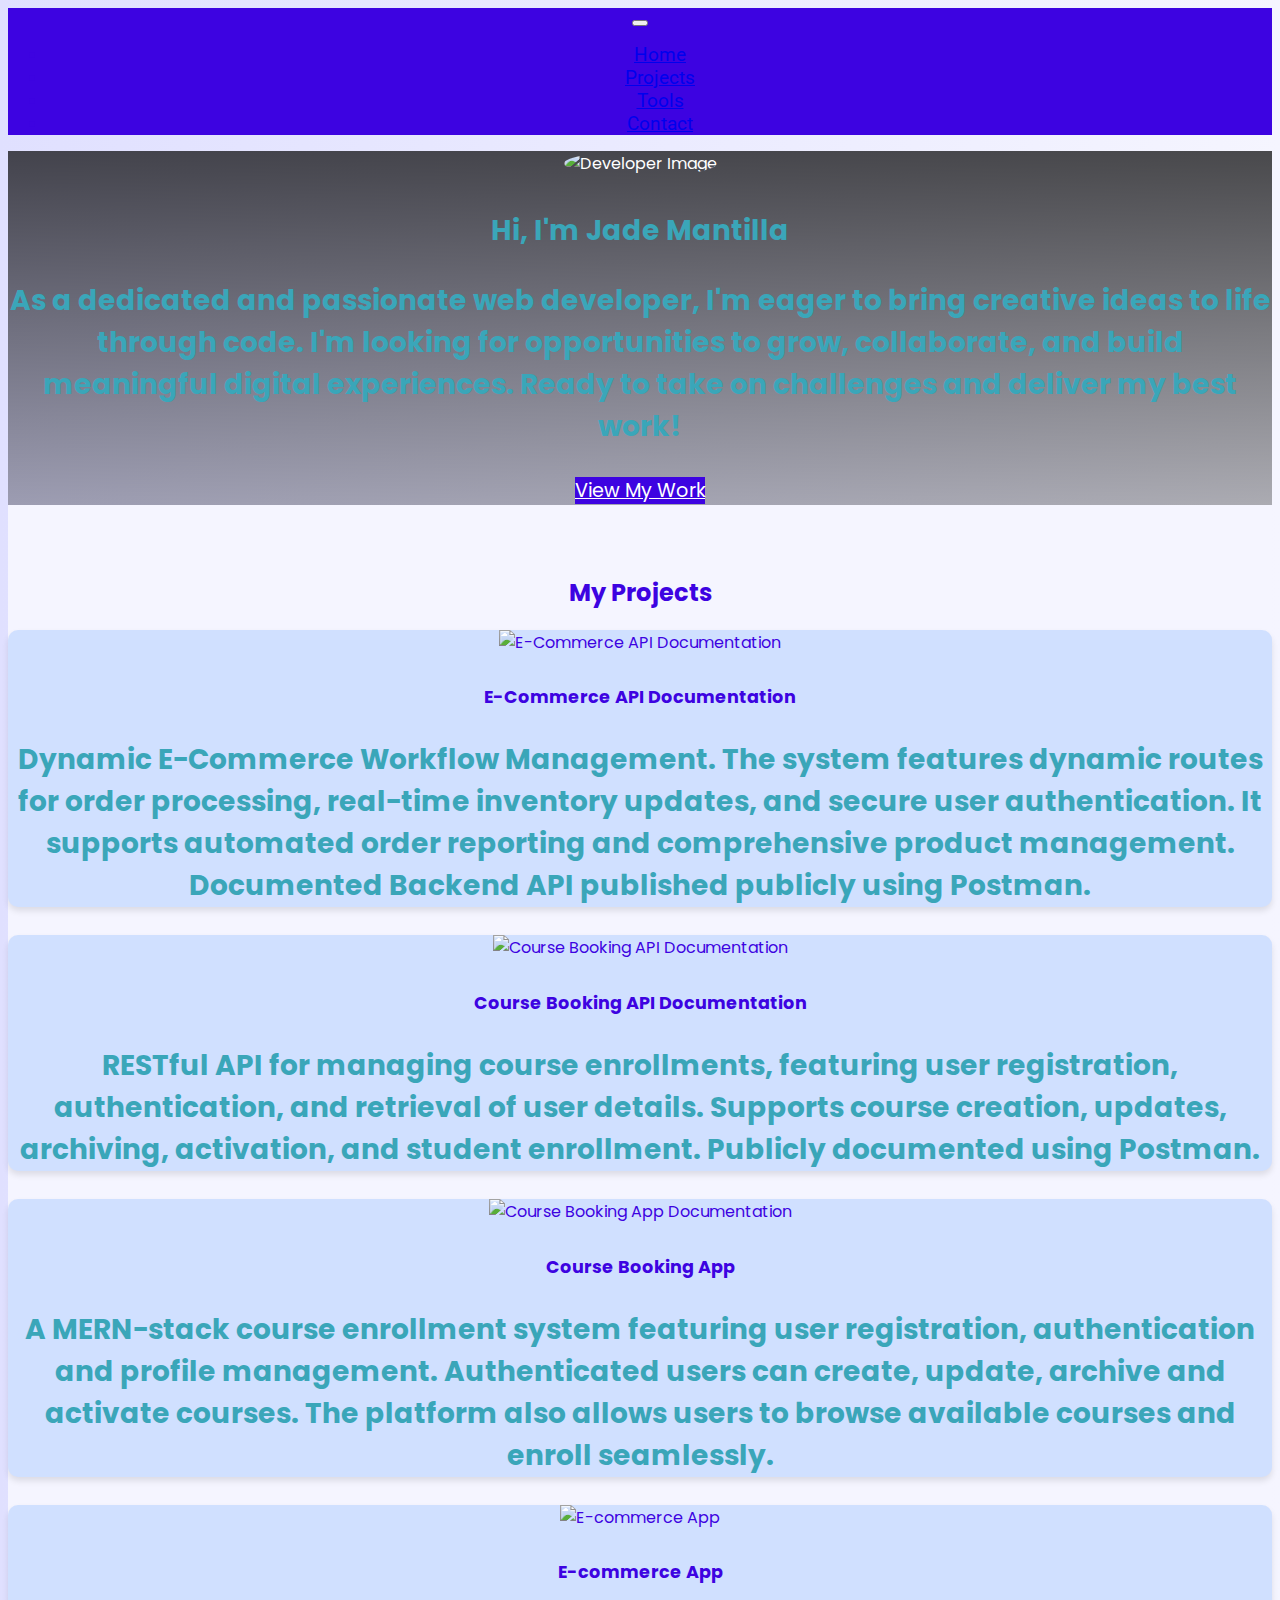
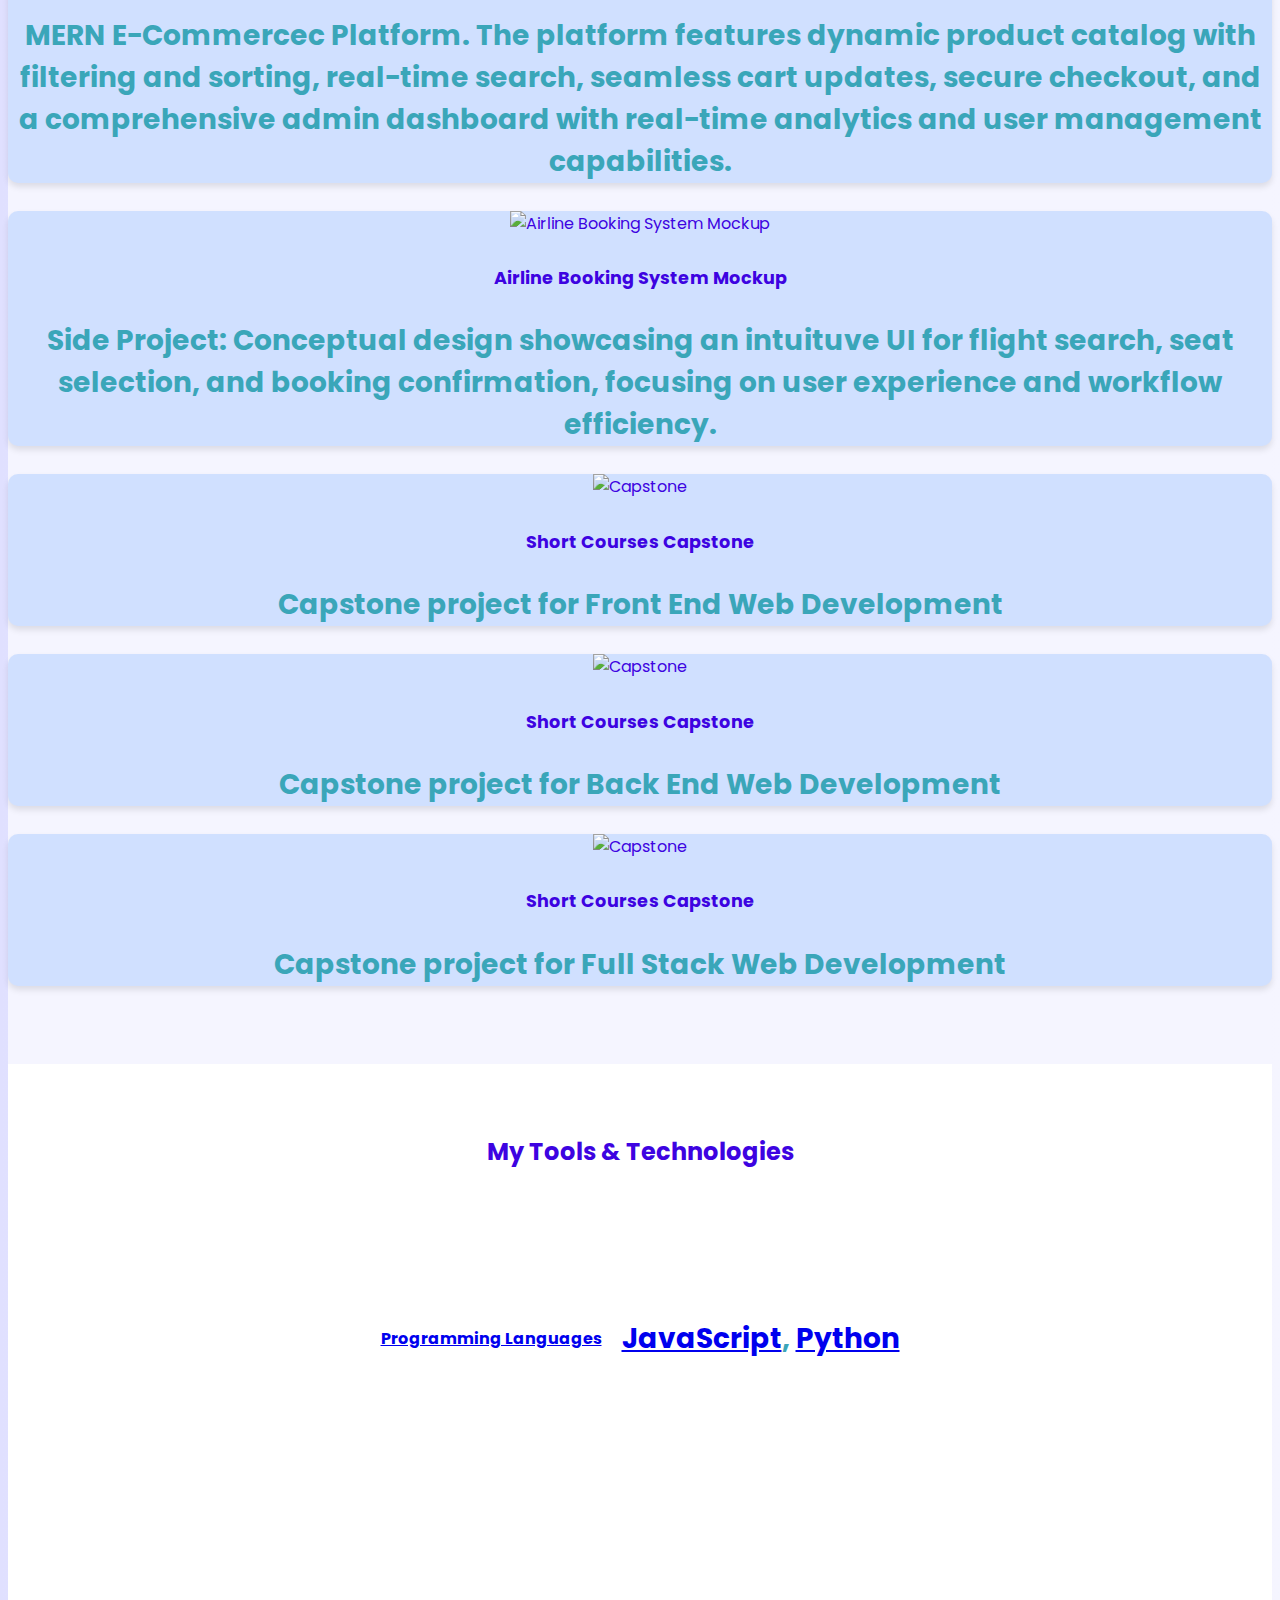
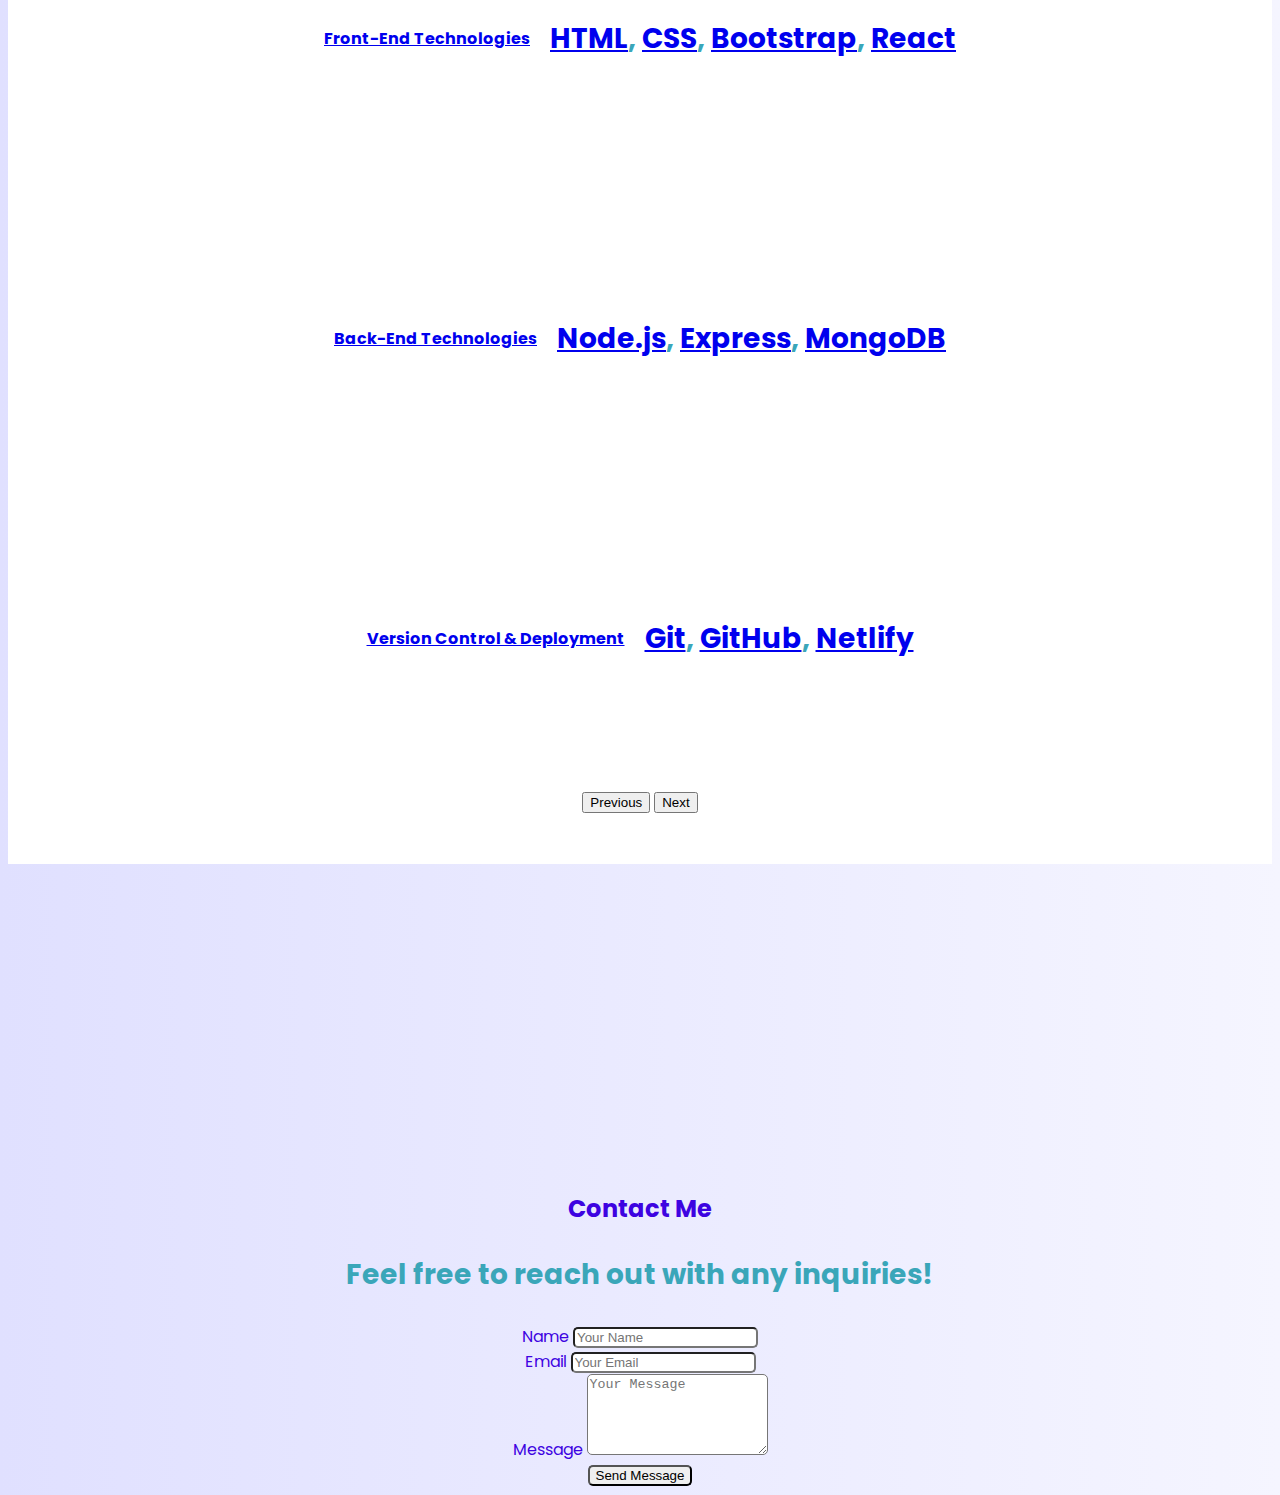
==== index.html @ 3fcea176 "update" ====
<!DOCTYPE html>
<html>
<head>
	<meta charset="utf-8">
	<meta name="viewport" content="width=device-width, initial-scale=1.0">
	<link rel="stylesheet" type="text/css" href="index.css">
	<link href="https://cdn.jsdelivr.net/npm/bootstrap@5.0.2/dist/css/bootstrap.min.css" rel="stylesheet" integrity="sha384-EVSTQN3/azprG1Anm3QDgpJLIm9Nao0Yz1ztcQTwFspd3yD65VohhpuuCOmLASjC" crossorigin="anonymous">
	<link href="https://fonts.googleapis.com/css2?family=Poppins:wght@700&family=Roboto:wght@700&display=swap" rel="stylesheet">

	<title>Full Stack Web Developer</title>
</head>
<body>
	<nav class="navbar navbar-expand-lg navbar-dark fixed-top">
		<div class="container">
			<button class="navbar-toggler" type="button" data-bs-toggle="collapse" data-bs-target="#navbarNav" aria-controls="navbarNav" aria-expanded="false" aria-label="Toggle navigation">
				<span class="navbar-toggler-icon"></span>
			</button>
			<div class="collapse navbar-collapse" id="navbarNav">
				<ul class="navbar-nav mx-auto">
					<li class="nav-item px-3"><a class="nav-link" href="#landing">Home</a></li>
					<li class="nav-item px-3"><a class="nav-link" href="#projects">Projects</a></li>
					<li class="nav-item px-3"><a class="nav-link" href="#tools">Tools</a></li>
					<li class="nav-item px-3"><a class="nav-link" href="#contact">Contact</a></li>
				</ul>
			</div>
		</div>
	</nav>

	<!-- Landing -->
	<section id="landing" class="d-flex vh-100 align-items-center justify-content-center flex-column">
		<img src="pic.jpg" alt="Developer Image" class="profile-img">
		<h1>Hi, I'm Jade Mantilla</h1>
		<p>
			As a dedicated and passionate web developer, I'm eager to bring creative ideas to life through code. I'm looking for opportunities to grow, collaborate, and build meaningful digital experiences. Ready to take on challenges and deliver my best work!
		</p>
		<a href="#projects" class="btn btn-custom">View My Work</a>
	</section>

	<!-- Project -->
	<section id="projects" class="container text-center">
		<h2 class="mb-4">My Projects</h2>
		<div class="row">
			<div class="col-md-4 mb-4">
				<div class="card project-card">
					<img src="project1Image.png" class="card-img-top" alt="E-Commerce API Documentation">
					<div class="card-body">
						<h5 class="card-title">E-Commerce API Documentation</h5>
						<p class="card-text">Dynamic E-Commerce Workflow Management. The system features dynamic routes for order processing, real-time inventory updates, and secure user authentication. It supports automated order reporting and comprehensive product management. Documented Backend API published publicly using Postman.</p>
					</div>
				</div>
			</div>
			<div class="col-md-4 mb-4">
				<div class="card project-card">
					<img src="project2Image.jpg" class="card-img-top" alt="Course Booking API Documentation">
					<div class="card-body">
						<h5 class="card-title">Course Booking API Documentation</h5>
						<p class="card-text">RESTful API for managing course enrollments, featuring user registration, authentication, and retrieval of user details. Supports course creation, updates, archiving, activation, and student enrollment. Publicly documented using Postman.</p>
					</div>
				</div>
			</div>
			<div class="col-md-4 mb-4">
				<div class="card project-card">
					<img src="project3Image.png" class="card-img-top" alt="Course Booking App Documentation">
					<div class="card-body">
						<h5 class="card-title">Course Booking App</h5>
						<p class="card-text">A MERN-stack course enrollment system featuring user registration, authentication and profile management. Authenticated users can create, update, archive and activate courses. The platform also allows users to browse available courses and enroll seamlessly.</p>
					</div>
				</div>
			</div>
			<div class="col-md-4 mb-4">
				<div class="card project-card">
					<img src="project4Image.png" class="card-img-top" alt="E-commerce App">
					<div class="card-body">
						<h5 class="card-title">E-commerce App</h5>
						<p class="card-text">MERN E-Commercec Platform. The platform features dynamic product catalog with filtering and sorting, real-time search, seamless cart updates, secure checkout, and a comprehensive admin dashboard with real-time analytics and user management capabilities.</p>
					</div>
				</div>
			</div>
			<div class="col-md-4 mb-4">
				<div class="card project-card">
					<img src="project5Image.png" class="card-img-top" alt="Airline Booking System Mockup">
					<div class="card-body">
						<h5 class="card-title">Airline Booking System Mockup</h5>
						<p class="card-text">Side Project: Conceptual design showcasing an intuituve UI for flight search, seat selection, and booking confirmation, focusing on user experience and workflow efficiency.</p>
					</div>
				</div>
			</div>
			<div class="col-md-4 mb-4">
				<div class="card project-card">
					<img src="project6Image.png" class="card-img-top" alt="Capstone">
					<div class="card-body">
						<h5 class="card-title">Short Courses Capstone</h5>
						<p class="card-text">Capstone project for Front End Web Development</p>
					</div>
				</div>
			</div>
			<div class="col-md-4 mb-4">
				<div class="card project-card">
					<img src="project7Image.png" class="card-img-top" alt="Capstone">
					<div class="card-body">
						<h5 class="card-title">Short Courses Capstone</h5>
						<p class="card-text">Capstone project for Back End Web Development</p>
					</div>
				</div>
			</div>
			<div class="col-md-4 mb-4">
				<div class="card project-card">
					<img src="project8Image.png" class="card-img-top" alt="Capstone">
					<div class="card-body">
						<h5 class="card-title">Short Courses Capstone</h5>
						<p class="card-text">Capstone project for Full Stack Web Development</p>
					</div>
				</div>
			</div>
		</div>
	</section>

	<!-- Tools -->
	<section id="tools" class="container text-center">
	        <h2 class="mb-4">My Tools & Technologies</h2>
	        <div id="toolsCarousel" class="carousel slide" data-bs-ride="carousel">
	            <div class="carousel-inner">
	                <div class="carousel-item active" style="background-image: url('bgfrontend.png');">
	                    <h4><a href="https://developer.mozilla.org/en-US/docs/Web/JavaScript" target="_blank">Programming Languages</a></h4>
	                    <p><a href="https://developer.mozilla.org/en-US/docs/Web/JavaScript" target="_blank">JavaScript</a>, <a href="https://www.python.org/" target="_blank">Python</a></p>
	                </div>
	                <div class="carousel-item" style="background-image: url('bgprog.png');">
	                    <h4><a href="https://developer.mozilla.org/en-US/docs/Web/HTML" target="_blank">Front-End Technologies</a></h4>
	                    <p><a href="https://developer.mozilla.org/en-US/docs/Web/HTML" target="_blank">HTML</a>, <a href="https://developer.mozilla.org/en-US/docs/Web/CSS" target="_blank">CSS</a>, <a href="https://getbootstrap.com/" target="_blank">Bootstrap</a>, <a href="https://react.dev/" target="_blank">React</a></p>
	                </div>
	                <div class="carousel-item" style="background-image: url('bgbackend.png');">
	                    <h4><a href="https://nodejs.org/" target="_blank">Back-End Technologies</a></h4>
	                    <p><a href="https://nodejs.org/" target="_blank">Node.js</a>, <a href="https://expressjs.com/" target="_blank">Express</a>, <a href="https://www.mongodb.com/" target="_blank">MongoDB</a></p>
	                </div>
	                <div class="carousel-item" style="background-image: url('bggit.png');">
	                    <h4><a href="https://git-scm.com/" target="_blank">Version Control & Deployment</a></h4>
	                    <p><a href="https://git-scm.com/" target="_blank">Git</a>, <a href="https://github.com/" target="_blank">GitHub</a>, <a href="https://www.netlify.com/" target="_blank">Netlify</a></p>
	                </div>
	            </div>
	            <button class="carousel-control-prev" type="button" data-bs-target="#toolsCarousel" data-bs-slide="prev">
	                <span class="carousel-control-prev-icon" aria-hidden="true"></span>
	                <span class="visually-hidden">Previous</span>
	            </button>
	            <button class="carousel-control-next" type="button" data-bs-target="#toolsCarousel" data-bs-slide="next">
	                <span class="carousel-control-next-icon" aria-hidden="true"></span>
	                <span class="visually-hidden">Next</span>
	            </button>
	        </div>
	    </section>
	<section id="contact" class="contact-section py-5">
	    <div class="container">
	    	<div id="map" class="row my-3">
	    		<div class="col">
	    			<iframe 
	    			width="100%" 
	    			height="300" 
	    			style="border:0;" 
	    			loading="lazy" 
	    			allowfullscreen 
	    			referrerpolicy="no-referrer-when-downgrade" 
	    			src="https://www.google.com/maps/embed?pb=!1m18!1m12!1m3!1d3866.181806031216!2d120.95472947775336!3d14.300866946986991!2m3!1f0!2f0!3f0!3m2!1i1024!2i768!4f13.1!3m3!1m2!1s0x3397d591336c92cd%3A0xd376a897c7463eee!2sPala-pala%20Rd%2C%20Dasmari%C3%B1as%2C%20Cavite!5e0!3m2!1sen!2sph!4v1741942132433!5m2!1sen!2sph">
	    			</iframe>
	    	</div>	    	
	        <h2 class="text-center mb-4">Contact Me</h2>
	        <p class="text-center mb-5">Feel free to reach out with any inquiries!</p>
	        <div class="row justify-content-center">
	            <div class="col-md-8">
	                <form>
	                    <div class="form-row justify-content-center">
	                        <div class="form-group col-md-6">
	                            <label for="name">Name</label>
	                            <input type="text" class="form-control" id="name" placeholder="Your Name" required>
	                        </div>
	                        <div class="form-group col-md-6">
	                            <label for="email">Email</label>
	                            <input type="email" class="form-control" id="email" placeholder="Your Email" required>
	                        </div>
	                    </div>
	                    <div class="form-group">
	                        <label for="message">Message</label>
	                        <textarea class="form-control" id="message" rows="5" placeholder="Your Message" required></textarea>
	                    </div>
	                    <div class="text-center mt-3">
	                        <button type="submit" class="btn btn-primary">Send Message</button>
	                    </div>
	                </form>
	            </div>
	        </div>
	    </div>
	</section>
	<script src="https://cdn.jsdelivr.net/npm/bootstrap@5.0.2/dist/js/bootstrap.bundle.min.js" integrity="sha384-MrcW6ZMFYlzcLA8Nl+NtUVF0sA7MsXsP1UyJoMp4YLEuNSfAP+JcXn/tWtIaxVXM" crossorigin="anonymous"></script>
</body>
</html>
---- index.css ----
body {
    background: linear-gradient(to right, #e0e0ff, #f5f5ff);
    color: #3d03e1;
    text-align: center;
    font-family: 'Poppins', sans-serif;
}
.navbar {
    background-color: #3d03e1;
    font-family: 'Roboto', sans-serif;
}
.navbar-nav {
    flex-direction: row;
}
.navbar-nav .nav-item {
    font-size: 1.2em;
    padding: 0 10px;
}
.btn-custom {
    font-size: 1.2em;
    background-color: #3d03e1;
    color: white;
}
.profile-img {
    width: 300px;
    height: 300px;
    border-radius: 50%;
    object-fit: cover;
    margin-bottom: 15px;
}
h1, p {
    color: #3aa6b9; /* Blue-green shade for better contrast */
    font-size: 1.75em;
    font-weight: 700;
}
#landing {
    background: linear-gradient(to bottom, rgba(0, 0, 0, 0.7), rgba(0, 0, 0, 0.3)), 
    url('https://source.unsplash.com/1600x900/?technology,computer') no-repeat center center/cover;
    color: white;
}
#projects {
    padding: 50px 0;
    background-color: #f5f5ff;
}
.project-card {
    border: none;
    border-radius: 10px;
    box-shadow: 0px 4px 6px rgba(0, 0, 0, 0.1);
    background-color: #d0e0ff; /* Closer to blue */
}
.project-card .card-title {
    font-size: 1.1em; /* Smaller font size */
}
@media (max-width: 991px) {
    .navbar-nav {
        flex-direction: column;
        text-align: center;
    }
    .navbar-nav .nav-item {
        padding: 10px 0;
    }
} 
#tools {
    padding: 50px 0;
    background-color: #fff;
}
.carousel-item {
    height: 300px;
    display: flex;
    align-items: center;
    justify-content: center;
    background-size: contain;
    background-position: center;
    background-repeat: no-repeat;
}
.carousel-item h4, .carousel-item p {
    background: rgba(255, 255, 255, 0.8);
    padding: 10px;
    border-radius: 10px;
}
.contact-section .form-control {
    border-radius: 5px;
}

.contact-section .btn {
    border-radius: 5px;
}
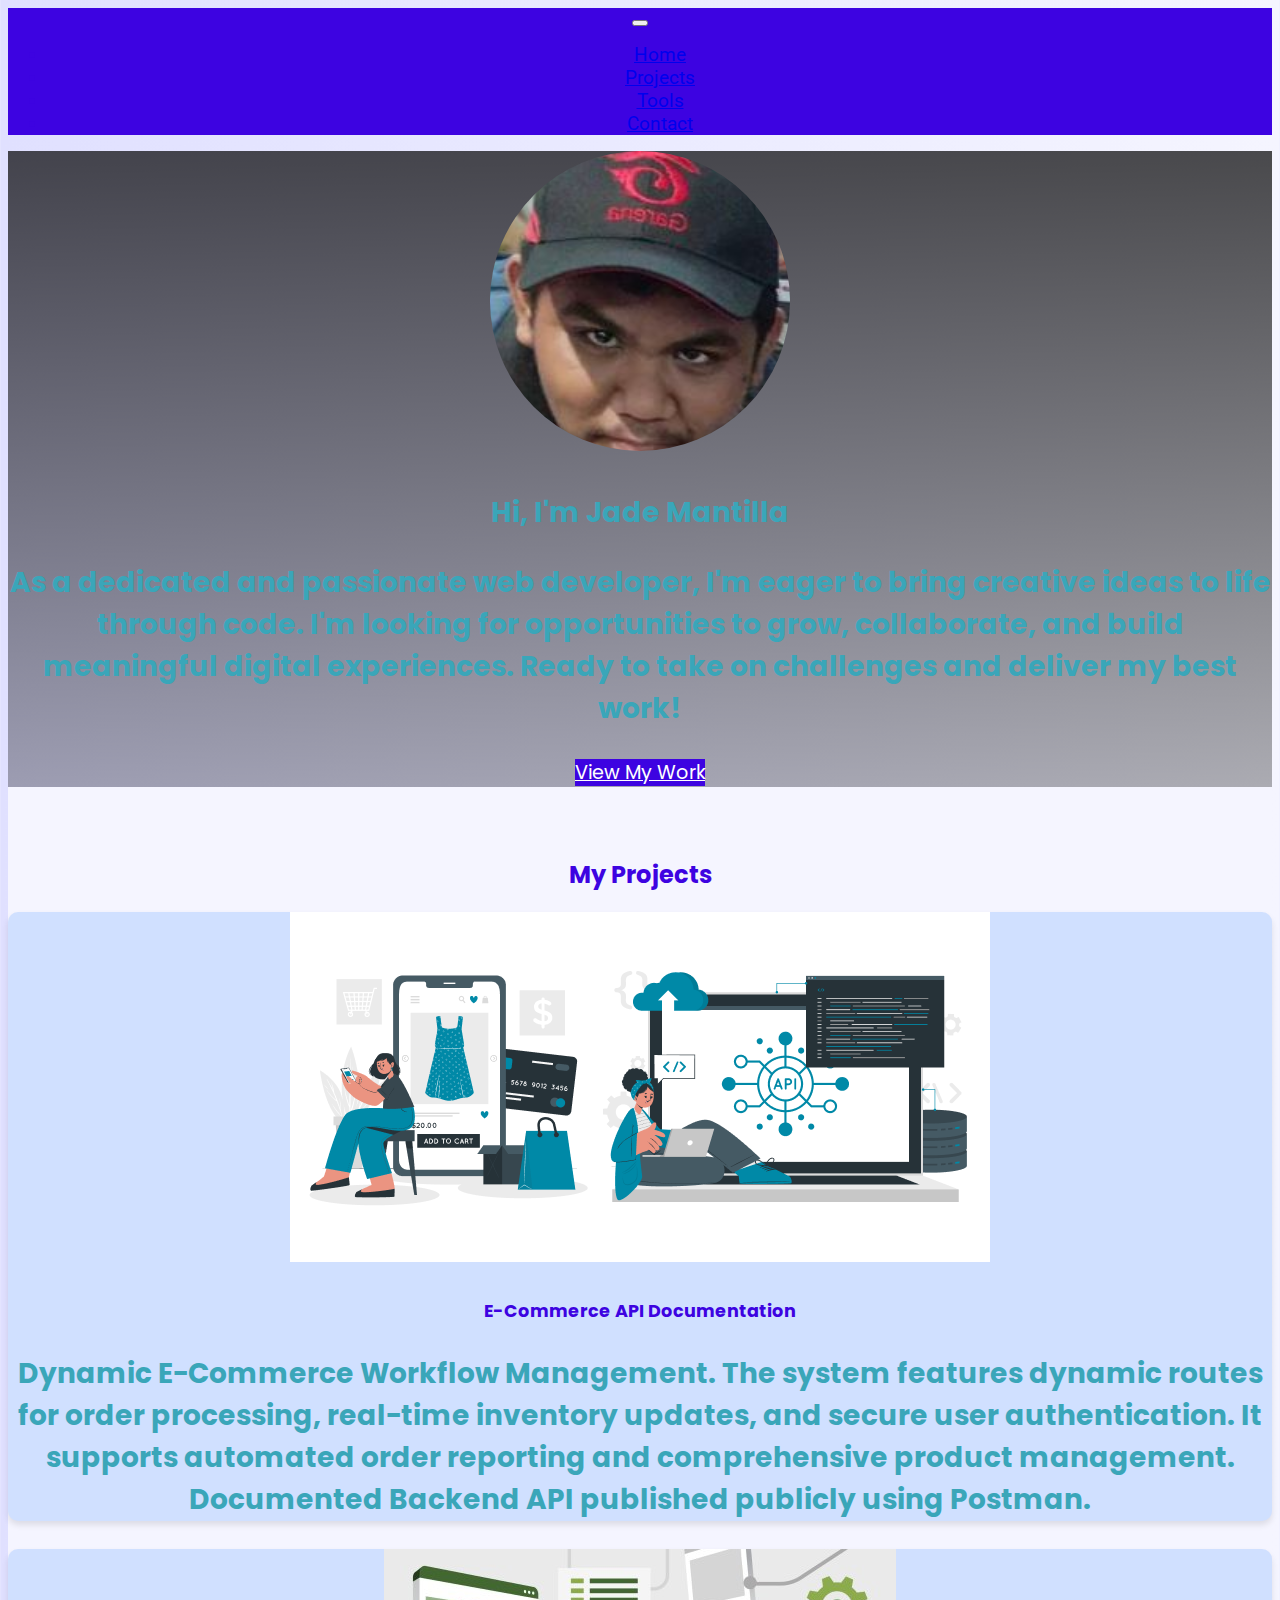
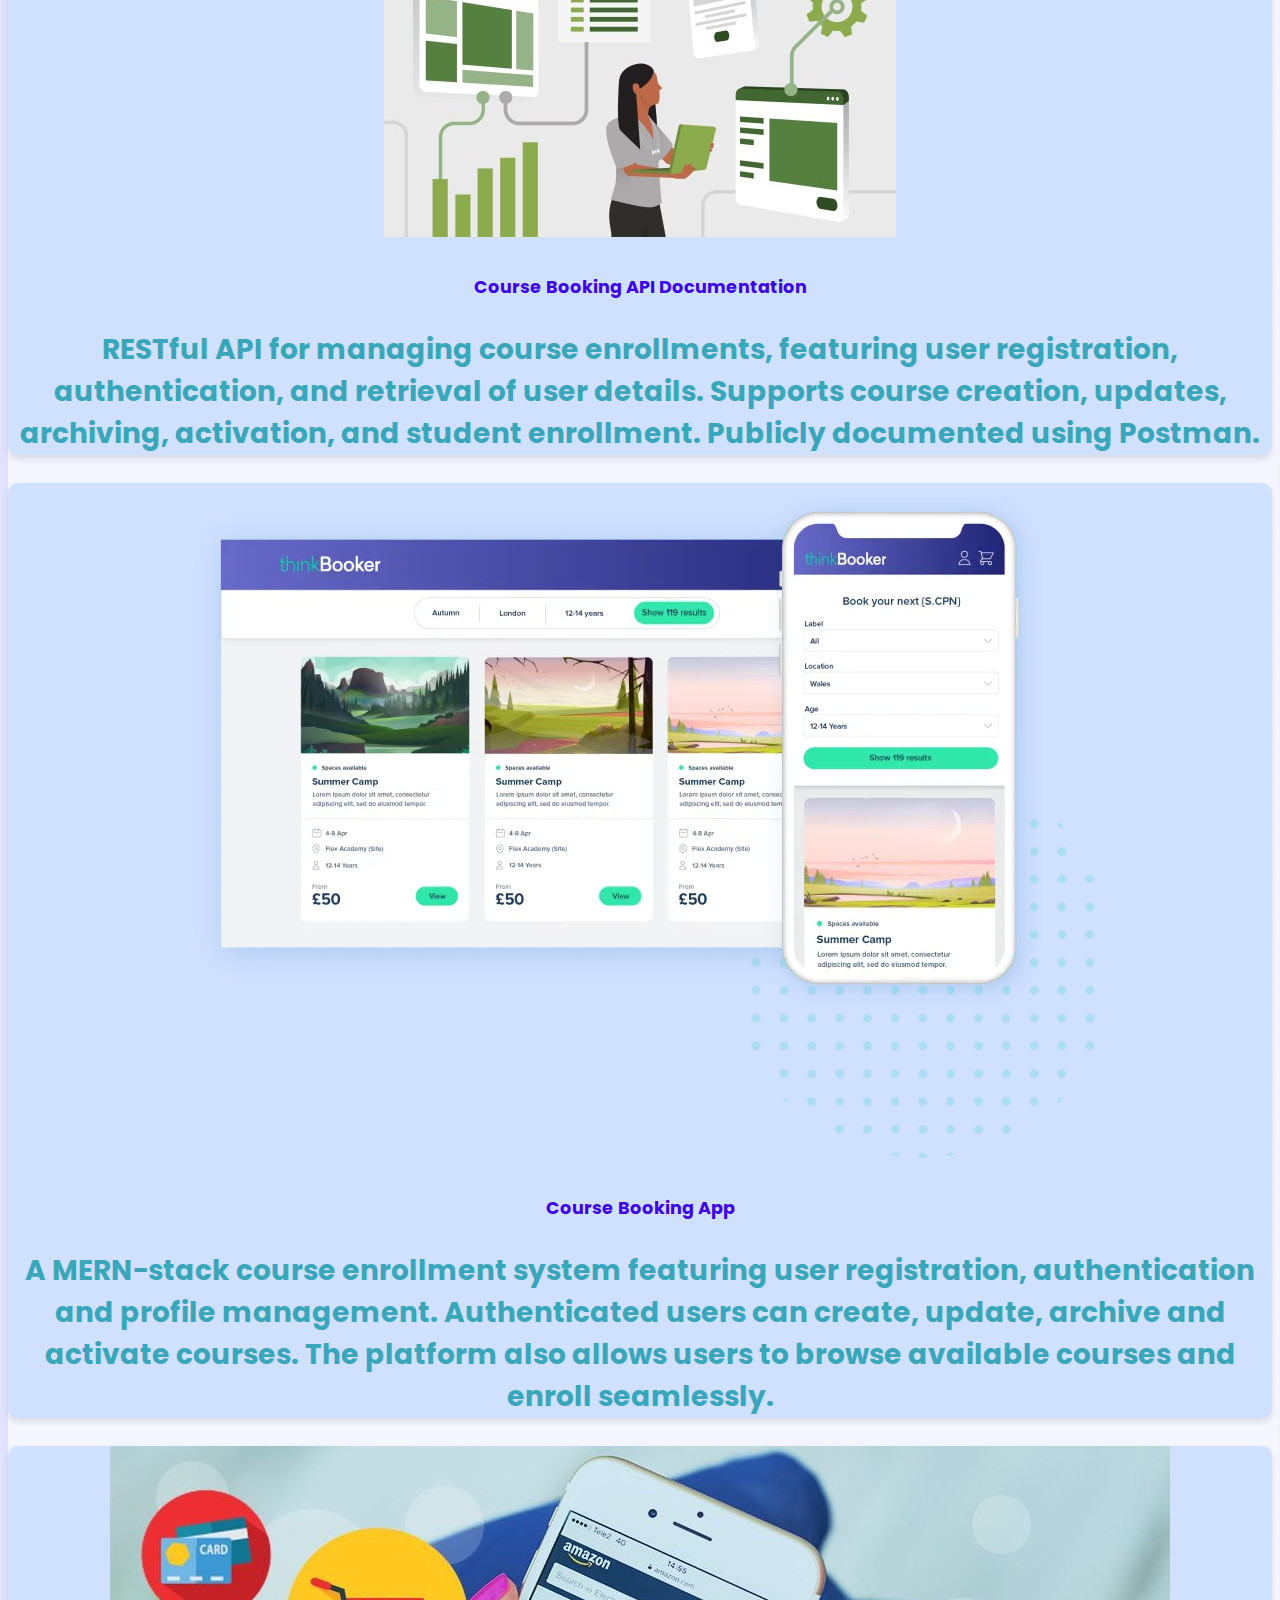
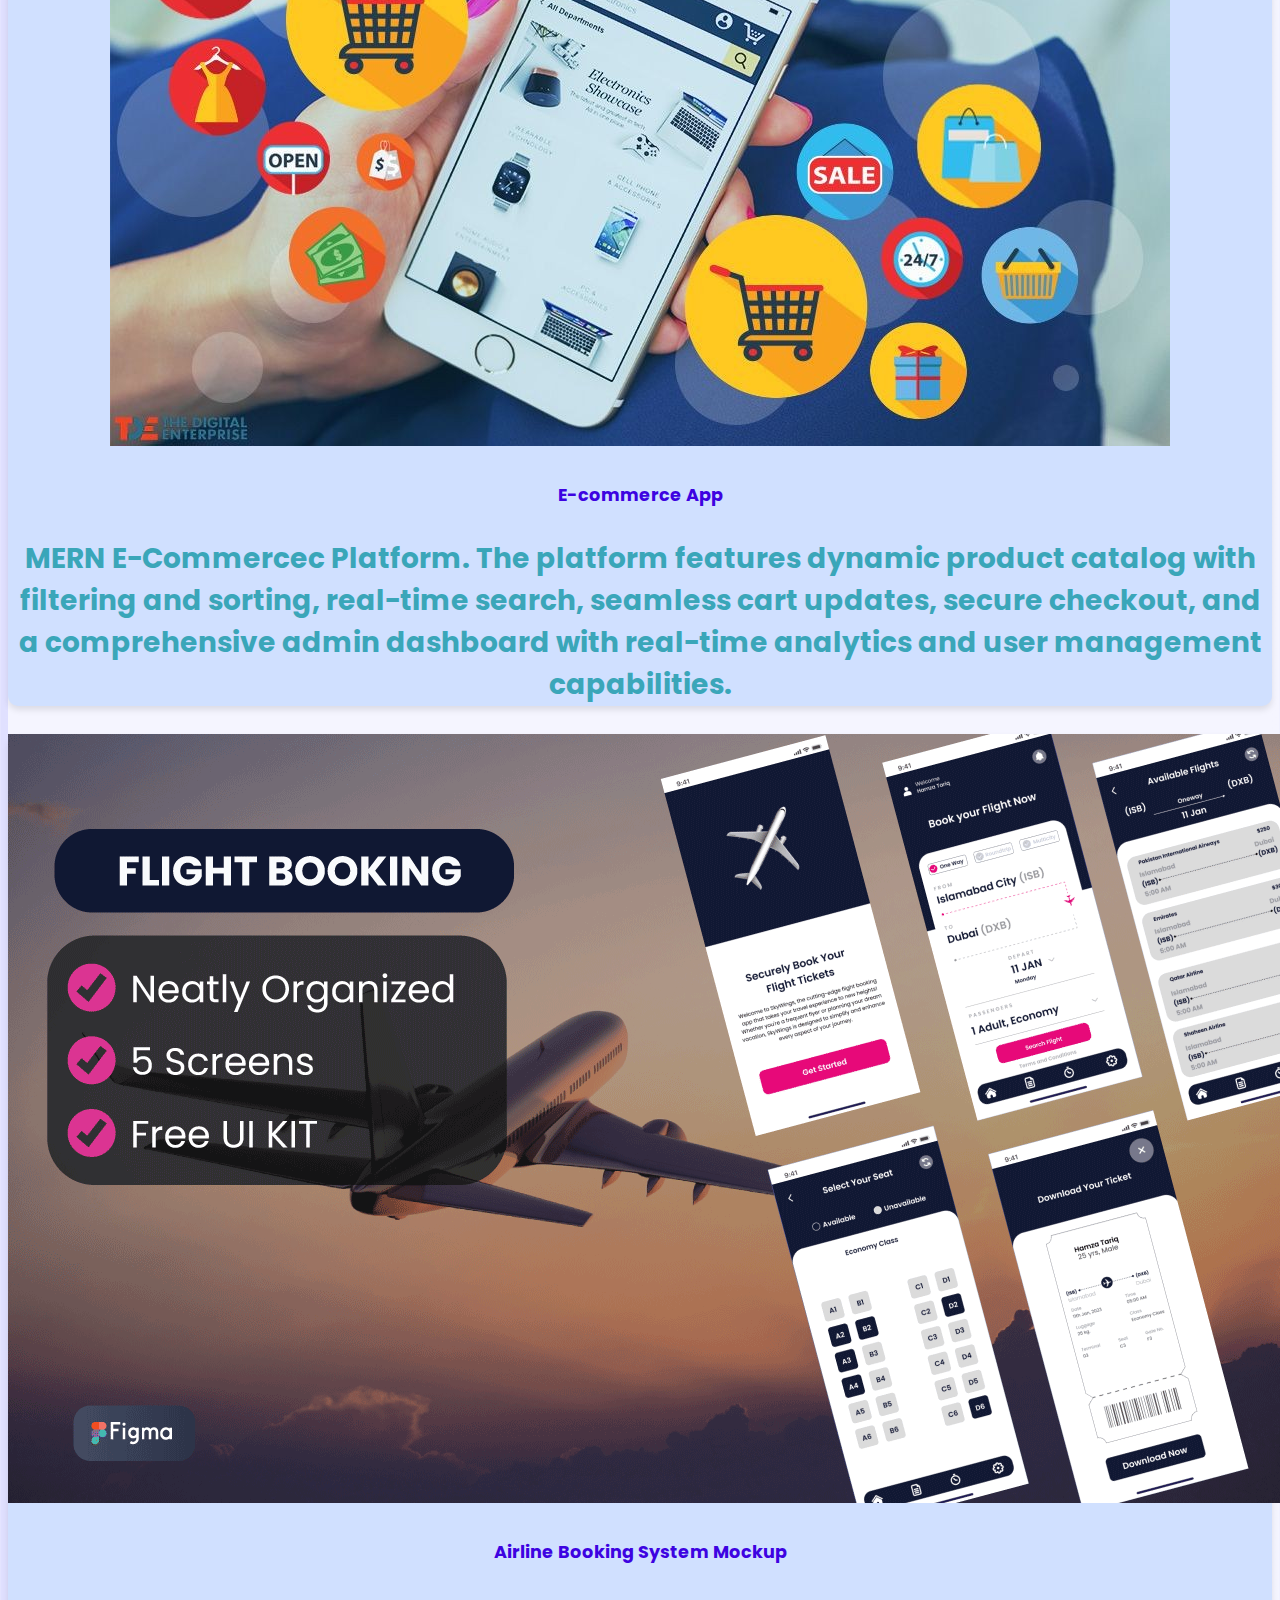
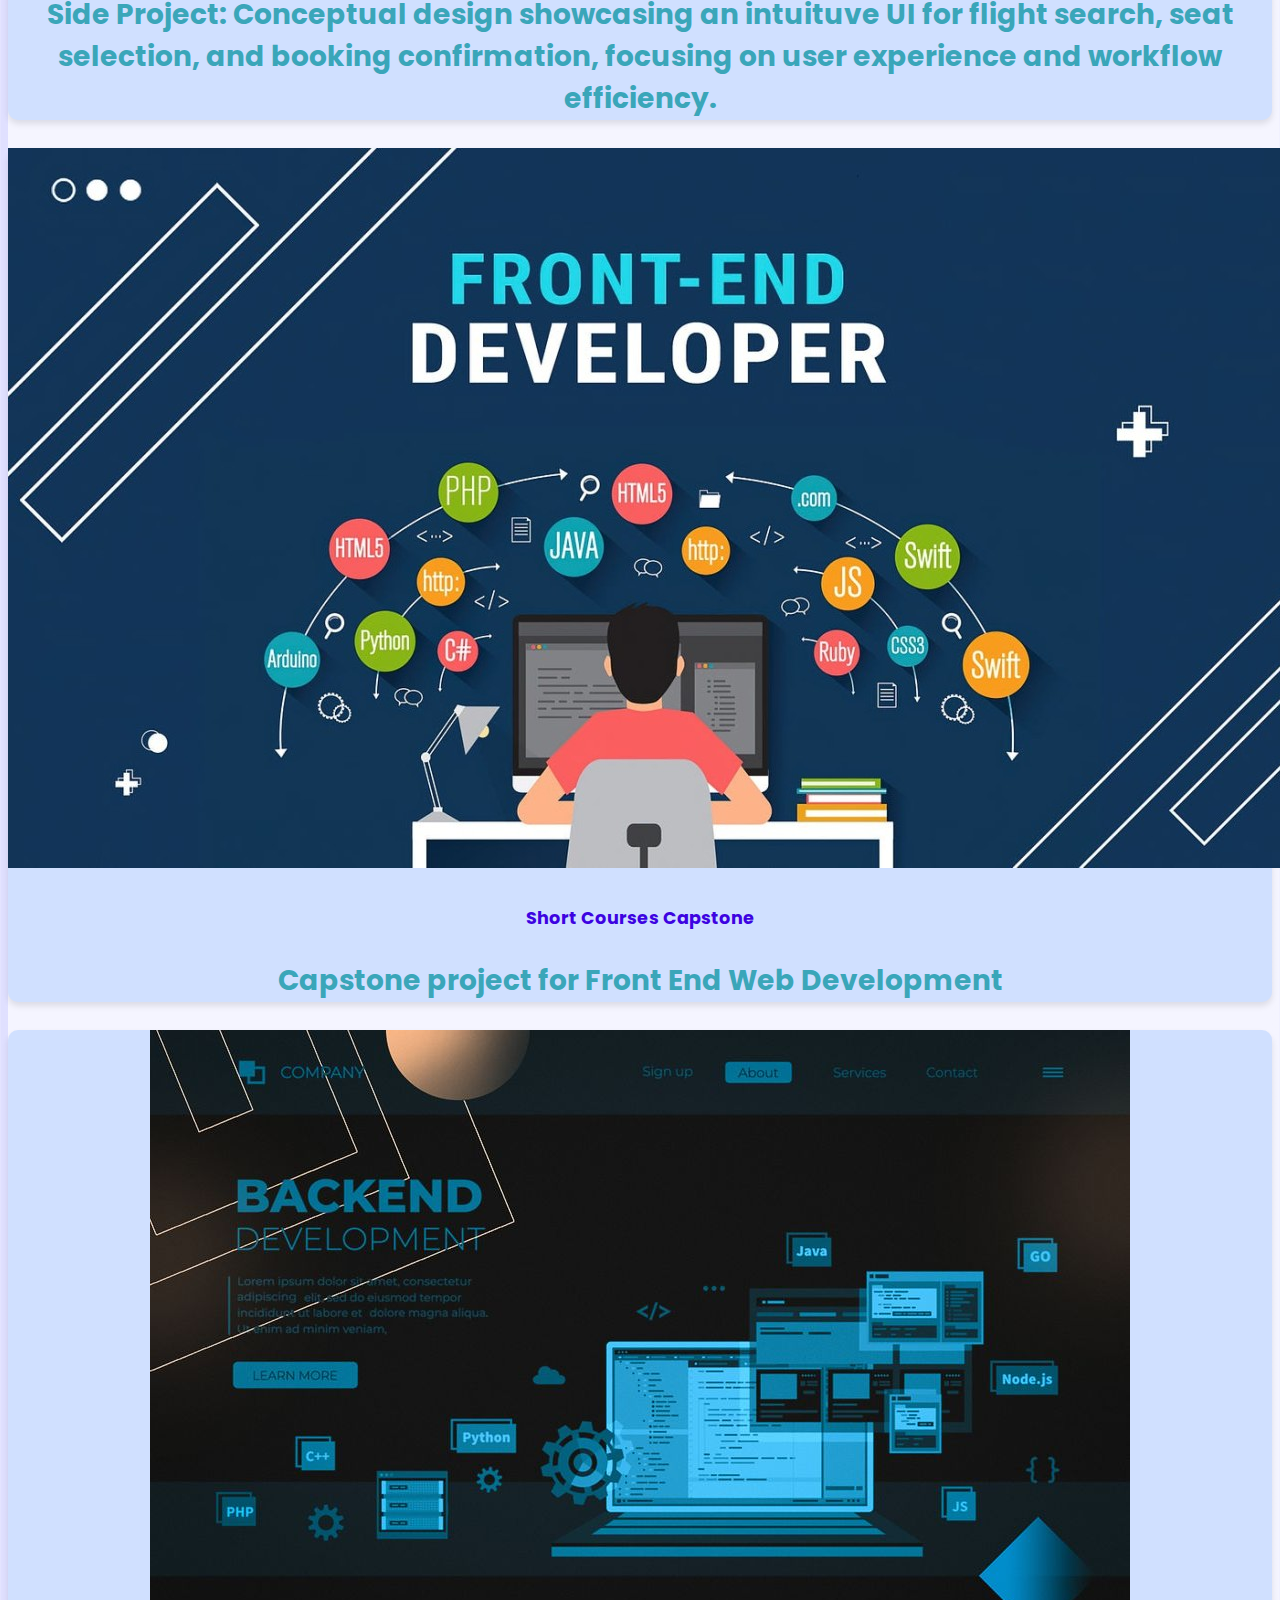
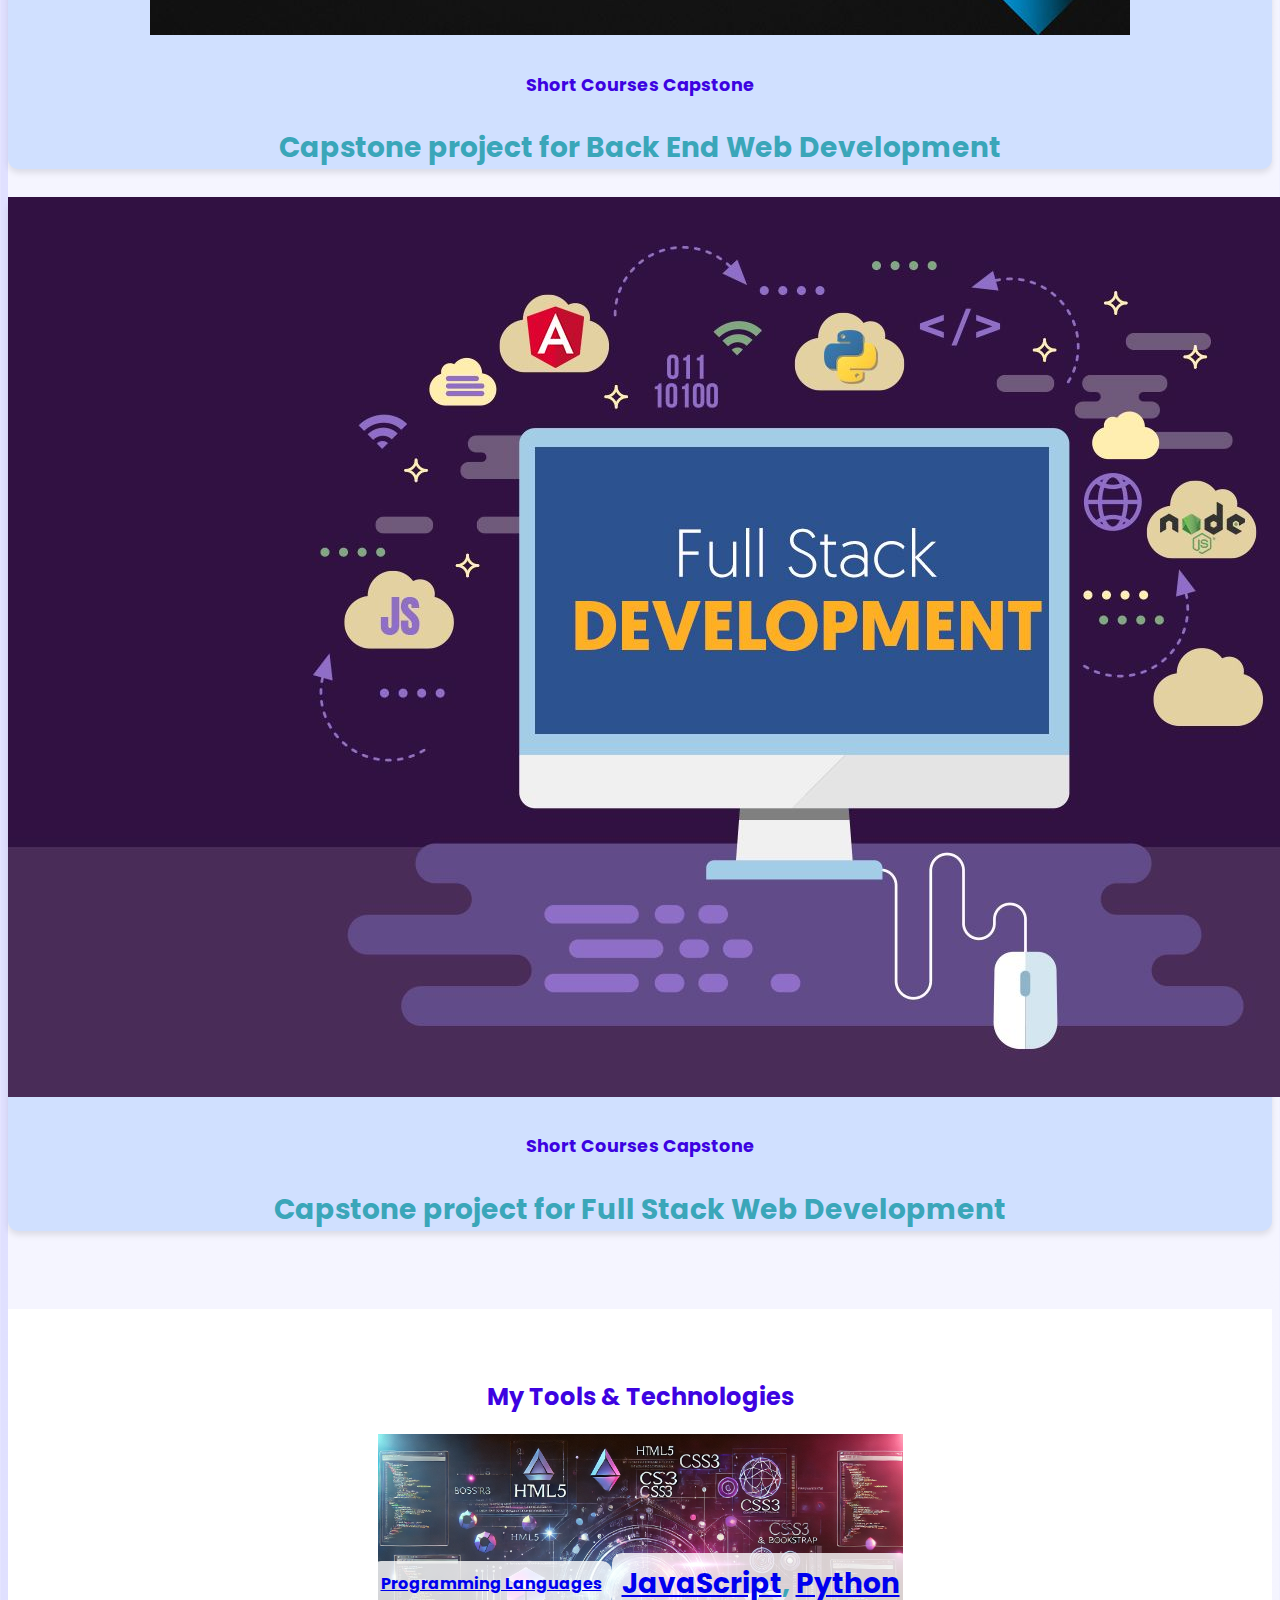
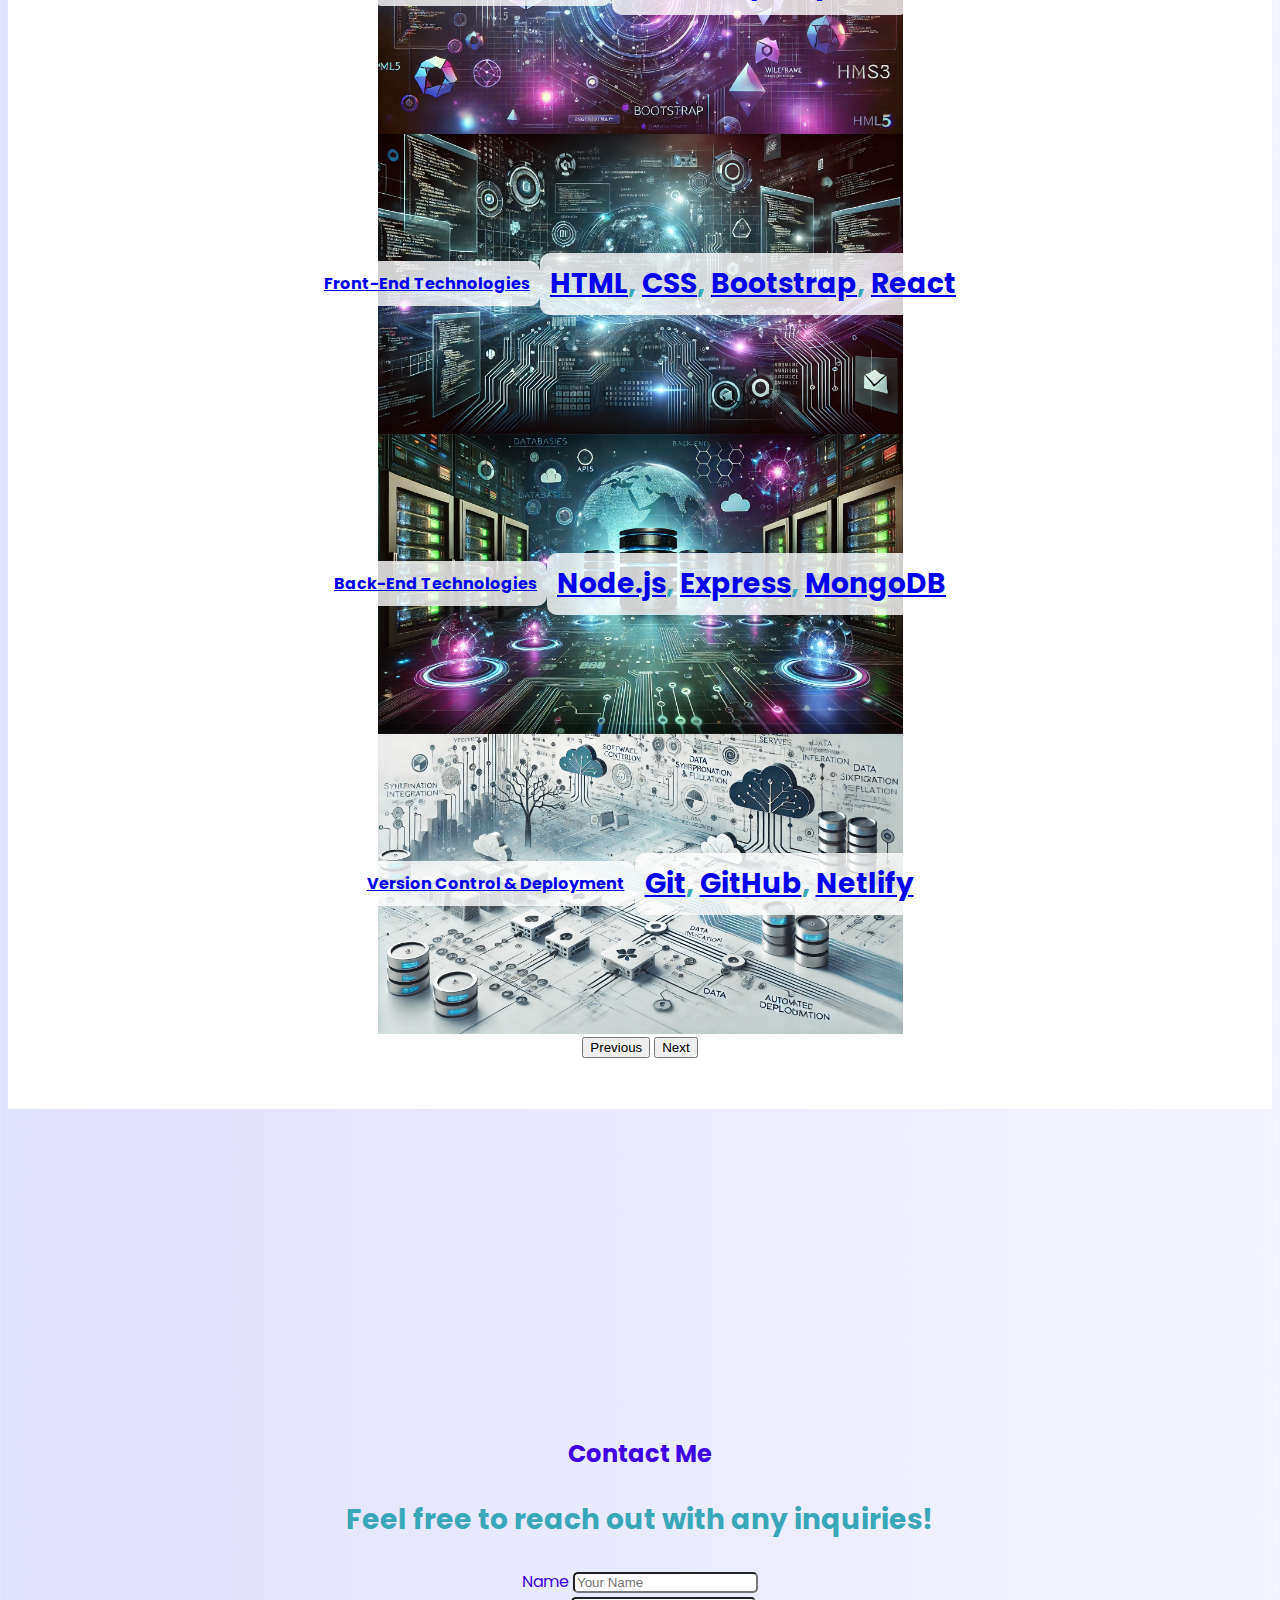
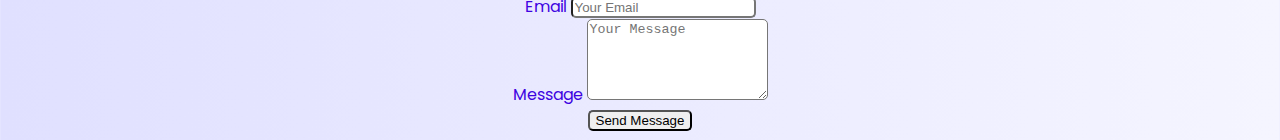
==== commit 5155df09: "update" ====
--- a/index.html
+++ b/index.html
@@ -28,7 +28,7 @@
 
 	<!-- Landing -->
 	<section id="landing" class="d-flex vh-100 align-items-center justify-content-center flex-column">
-		<img src="pic.jpg" alt="Developer Image" class="profile-img">
+		<img src="images/pic.jpg" alt="Developer Image" class="profile-img">
 		<h1>Hi, I'm Jade Mantilla</h1>
 		<p>
 			As a dedicated and passionate web developer, I'm eager to bring creative ideas to life through code. I'm looking for opportunities to grow, collaborate, and build meaningful digital experiences. Ready to take on challenges and deliver my best work!
@@ -42,7 +42,7 @@
 		<div class="row">
 			<div class="col-md-4 mb-4">
 				<div class="card project-card">
-					<img src="project1Image.png" class="card-img-top" alt="E-Commerce API Documentation">
+					<img src="images/project1Image.png" class="card-img-top" alt="E-Commerce API Documentation">
 					<div class="card-body">
 						<h5 class="card-title">E-Commerce API Documentation</h5>
 						<p class="card-text">Dynamic E-Commerce Workflow Management. The system features dynamic routes for order processing, real-time inventory updates, and secure user authentication. It supports automated order reporting and comprehensive product management. Documented Backend API published publicly using Postman.</p>
@@ -51,7 +51,7 @@
 			</div>
 			<div class="col-md-4 mb-4">
 				<div class="card project-card">
-					<img src="project2Image.jpg" class="card-img-top" alt="Course Booking API Documentation">
+					<img src="images/project2Image.jpg" class="card-img-top" alt="Course Booking API Documentation">
 					<div class="card-body">
 						<h5 class="card-title">Course Booking API Documentation</h5>
 						<p class="card-text">RESTful API for managing course enrollments, featuring user registration, authentication, and retrieval of user details. Supports course creation, updates, archiving, activation, and student enrollment. Publicly documented using Postman.</p>
@@ -60,7 +60,7 @@
 			</div>
 			<div class="col-md-4 mb-4">
 				<div class="card project-card">
-					<img src="project3Image.png" class="card-img-top" alt="Course Booking App Documentation">
+					<img src="images/project3Image.png" class="card-img-top" alt="Course Booking App Documentation">
 					<div class="card-body">
 						<h5 class="card-title">Course Booking App</h5>
 						<p class="card-text">A MERN-stack course enrollment system featuring user registration, authentication and profile management. Authenticated users can create, update, archive and activate courses. The platform also allows users to browse available courses and enroll seamlessly.</p>
@@ -69,7 +69,7 @@
 			</div>
 			<div class="col-md-4 mb-4">
 				<div class="card project-card">
-					<img src="project4Image.png" class="card-img-top" alt="E-commerce App">
+					<img src="images/project4Image.png" class="card-img-top" alt="E-commerce App">
 					<div class="card-body">
 						<h5 class="card-title">E-commerce App</h5>
 						<p class="card-text">MERN E-Commercec Platform. The platform features dynamic product catalog with filtering and sorting, real-time search, seamless cart updates, secure checkout, and a comprehensive admin dashboard with real-time analytics and user management capabilities.</p>
@@ -78,7 +78,7 @@
 			</div>
 			<div class="col-md-4 mb-4">
 				<div class="card project-card">
-					<img src="project5Image.png" class="card-img-top" alt="Airline Booking System Mockup">
+					<img src="images/project5Image.png" class="card-img-top" alt="Airline Booking System Mockup">
 					<div class="card-body">
 						<h5 class="card-title">Airline Booking System Mockup</h5>
 						<p class="card-text">Side Project: Conceptual design showcasing an intuituve UI for flight search, seat selection, and booking confirmation, focusing on user experience and workflow efficiency.</p>
@@ -87,7 +87,7 @@
 			</div>
 			<div class="col-md-4 mb-4">
 				<div class="card project-card">
-					<img src="project6Image.png" class="card-img-top" alt="Capstone">
+					<img src="images/project6Image.png" class="card-img-top" alt="Capstone">
 					<div class="card-body">
 						<h5 class="card-title">Short Courses Capstone</h5>
 						<p class="card-text">Capstone project for Front End Web Development</p>
@@ -96,7 +96,7 @@
 			</div>
 			<div class="col-md-4 mb-4">
 				<div class="card project-card">
-					<img src="project7Image.png" class="card-img-top" alt="Capstone">
+					<img src="images/project7Image.png" class="card-img-top" alt="Capstone">
 					<div class="card-body">
 						<h5 class="card-title">Short Courses Capstone</h5>
 						<p class="card-text">Capstone project for Back End Web Development</p>
@@ -105,7 +105,7 @@
 			</div>
 			<div class="col-md-4 mb-4">
 				<div class="card project-card">
-					<img src="project8Image.png" class="card-img-top" alt="Capstone">
+					<img src="images/project8Image.png" class="card-img-top" alt="Capstone">
 					<div class="card-body">
 						<h5 class="card-title">Short Courses Capstone</h5>
 						<p class="card-text">Capstone project for Full Stack Web Development</p>
@@ -120,19 +120,19 @@
 	        <h2 class="mb-4">My Tools & Technologies</h2>
 	        <div id="toolsCarousel" class="carousel slide" data-bs-ride="carousel">
 	            <div class="carousel-inner">
-	                <div class="carousel-item active" style="background-image: url('bgfrontend.png');">
+	                <div class="carousel-item active" style="background-image: url('images/bgfrontend.png');">
 	                    <h4><a href="https://developer.mozilla.org/en-US/docs/Web/JavaScript" target="_blank">Programming Languages</a></h4>
 	                    <p><a href="https://developer.mozilla.org/en-US/docs/Web/JavaScript" target="_blank">JavaScript</a>, <a href="https://www.python.org/" target="_blank">Python</a></p>
 	                </div>
-	                <div class="carousel-item" style="background-image: url('bgprog.png');">
+	                <div class="carousel-item" style="background-image: url('images/bgprog.png');">
 	                    <h4><a href="https://developer.mozilla.org/en-US/docs/Web/HTML" target="_blank">Front-End Technologies</a></h4>
 	                    <p><a href="https://developer.mozilla.org/en-US/docs/Web/HTML" target="_blank">HTML</a>, <a href="https://developer.mozilla.org/en-US/docs/Web/CSS" target="_blank">CSS</a>, <a href="https://getbootstrap.com/" target="_blank">Bootstrap</a>, <a href="https://react.dev/" target="_blank">React</a></p>
 	                </div>
-	                <div class="carousel-item" style="background-image: url('bgbackend.png');">
+	                <div class="carousel-item" style="background-image: url('images/bgbackend.png');">
 	                    <h4><a href="https://nodejs.org/" target="_blank">Back-End Technologies</a></h4>
 	                    <p><a href="https://nodejs.org/" target="_blank">Node.js</a>, <a href="https://expressjs.com/" target="_blank">Express</a>, <a href="https://www.mongodb.com/" target="_blank">MongoDB</a></p>
 	                </div>
-	                <div class="carousel-item" style="background-image: url('bggit.png');">
+	                <div class="carousel-item" style="background-image: url('images/bggit.png');">
 	                    <h4><a href="https://git-scm.com/" target="_blank">Version Control & Deployment</a></h4>
 	                    <p><a href="https://git-scm.com/" target="_blank">Git</a>, <a href="https://github.com/" target="_blank">GitHub</a>, <a href="https://www.netlify.com/" target="_blank">Netlify</a></p>
 	                </div>
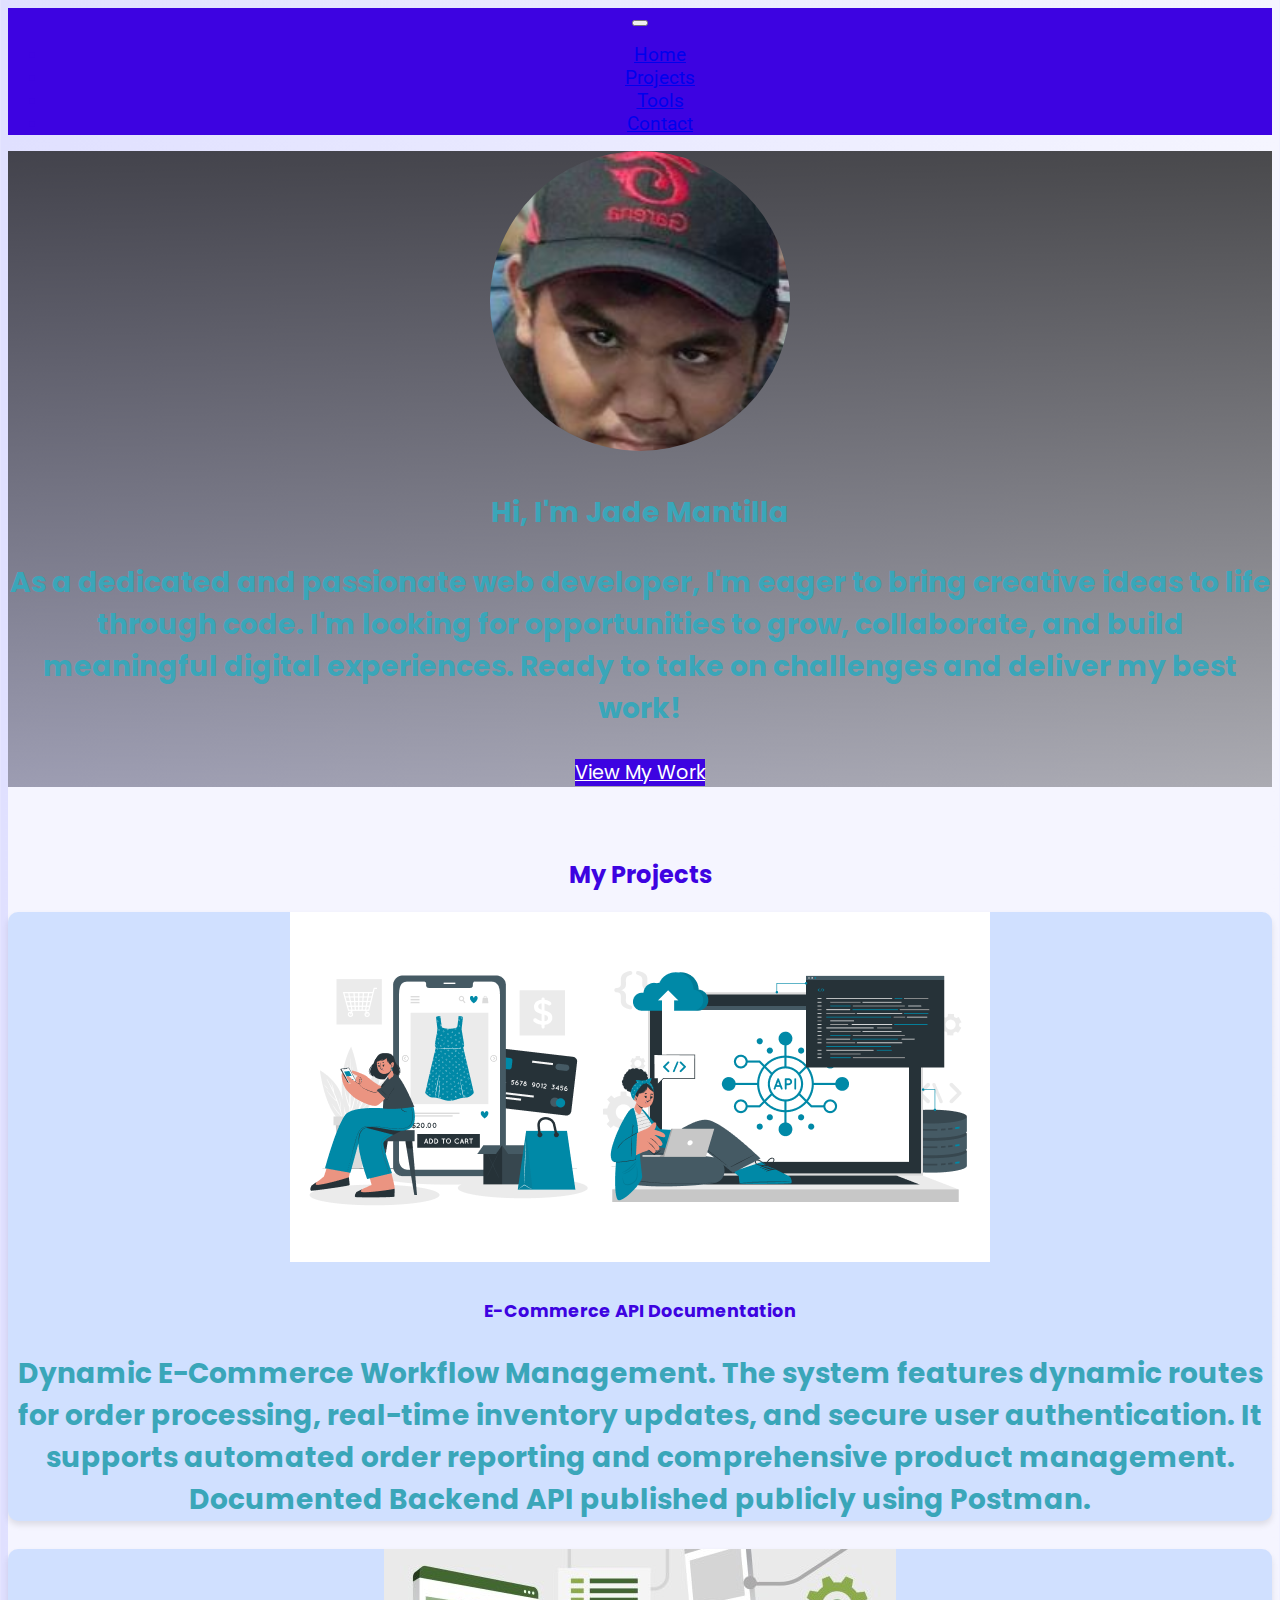
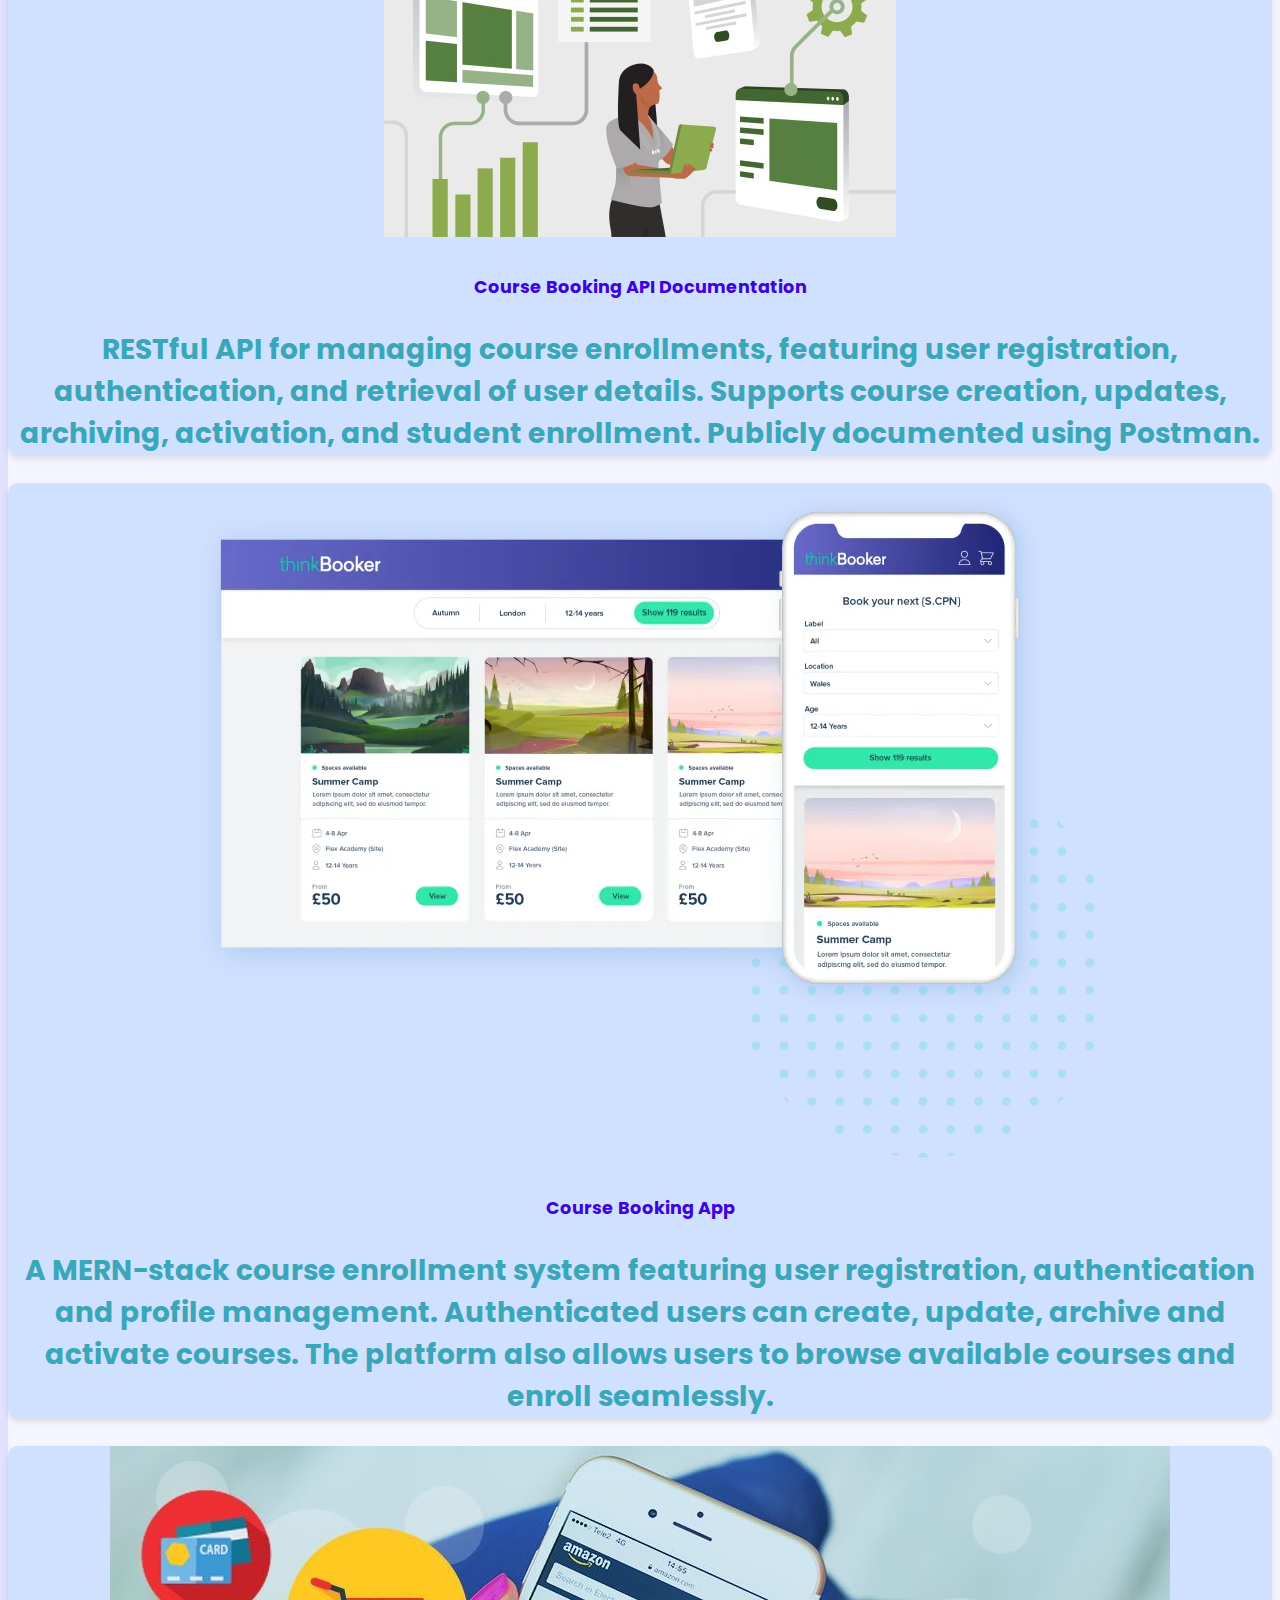
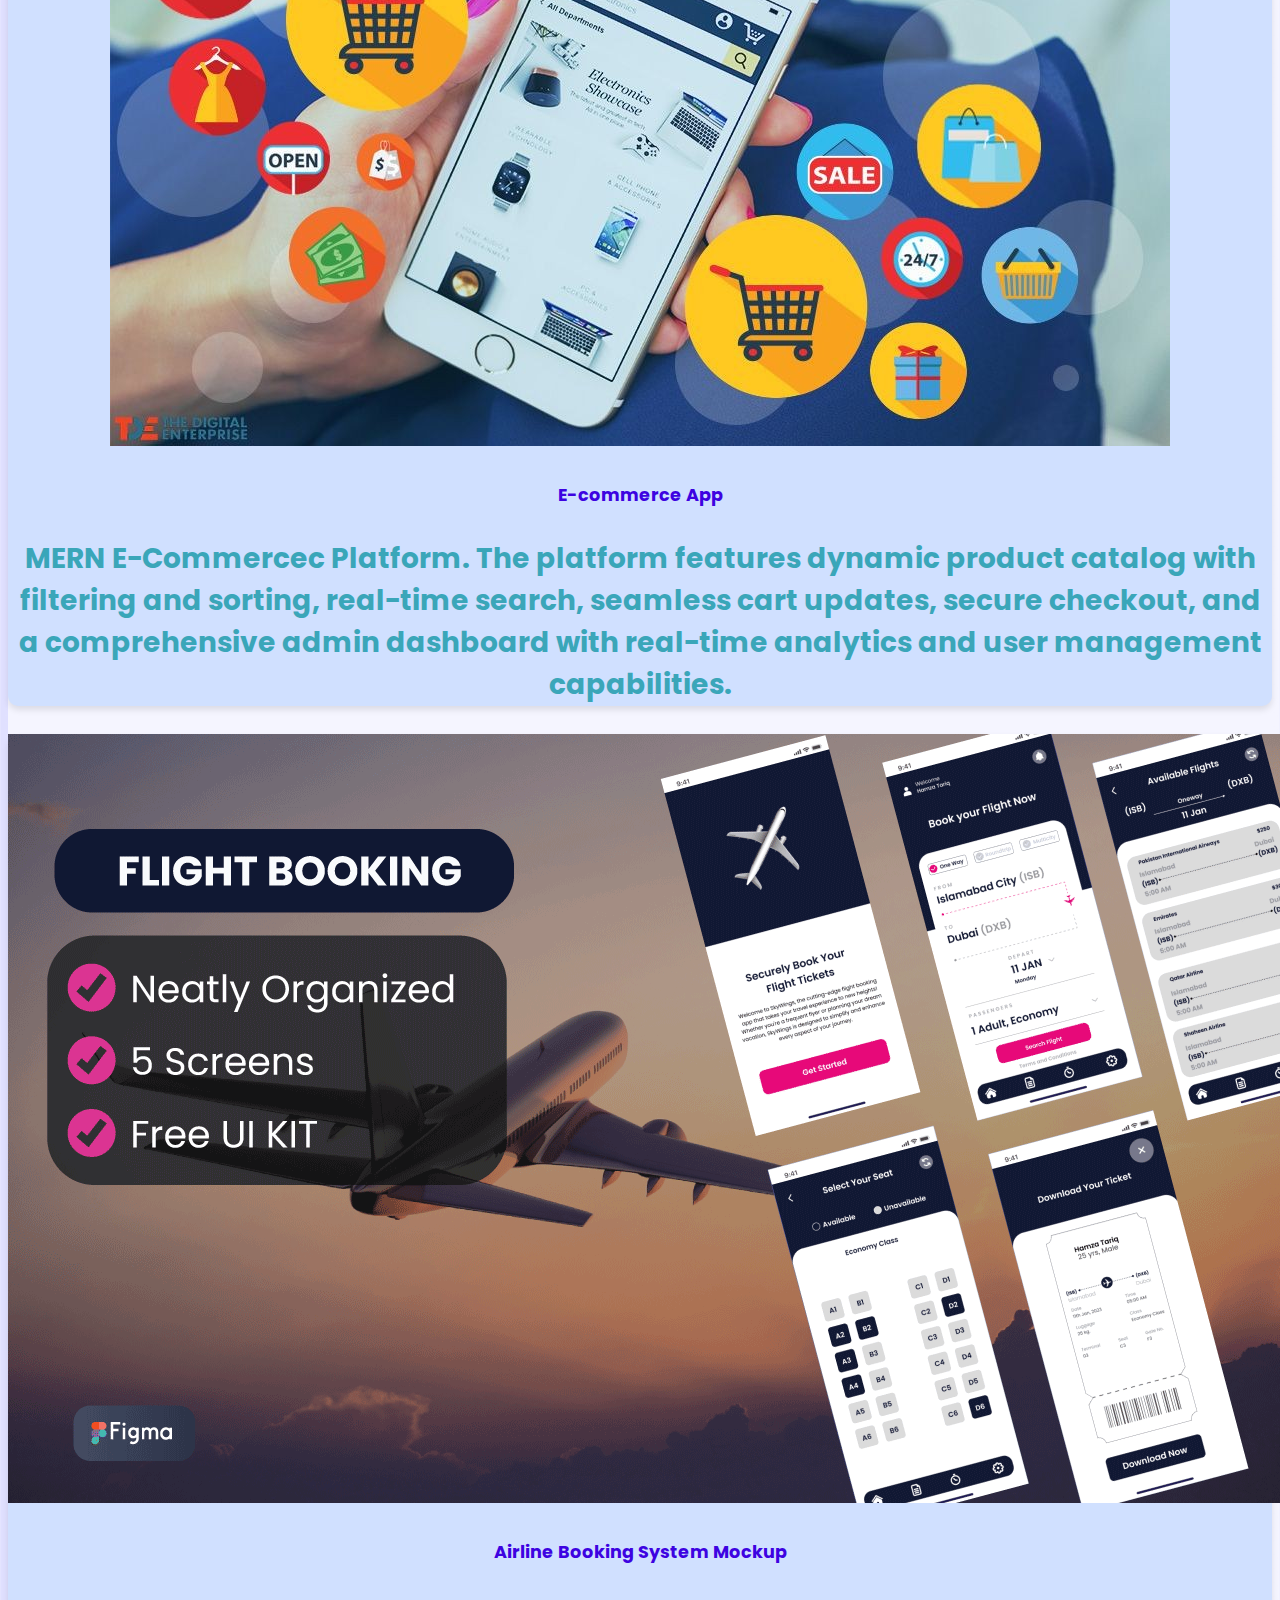
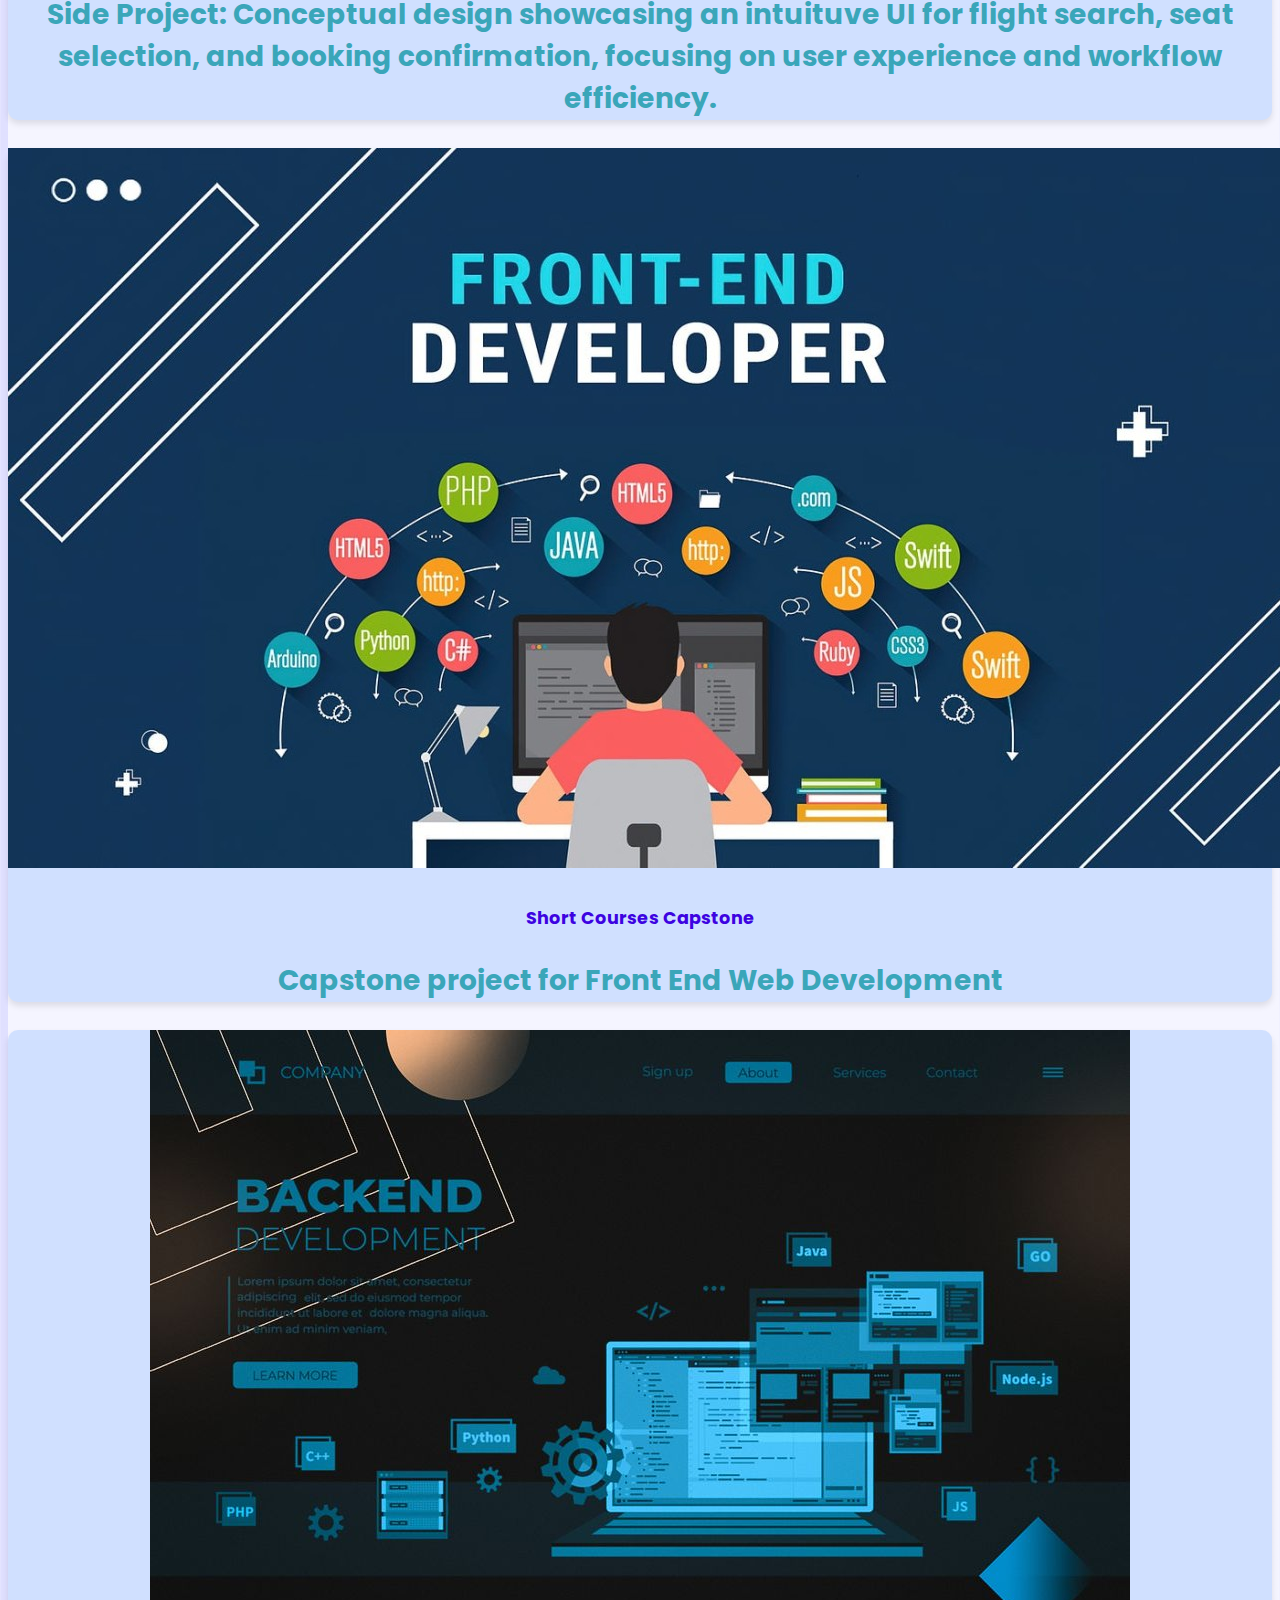
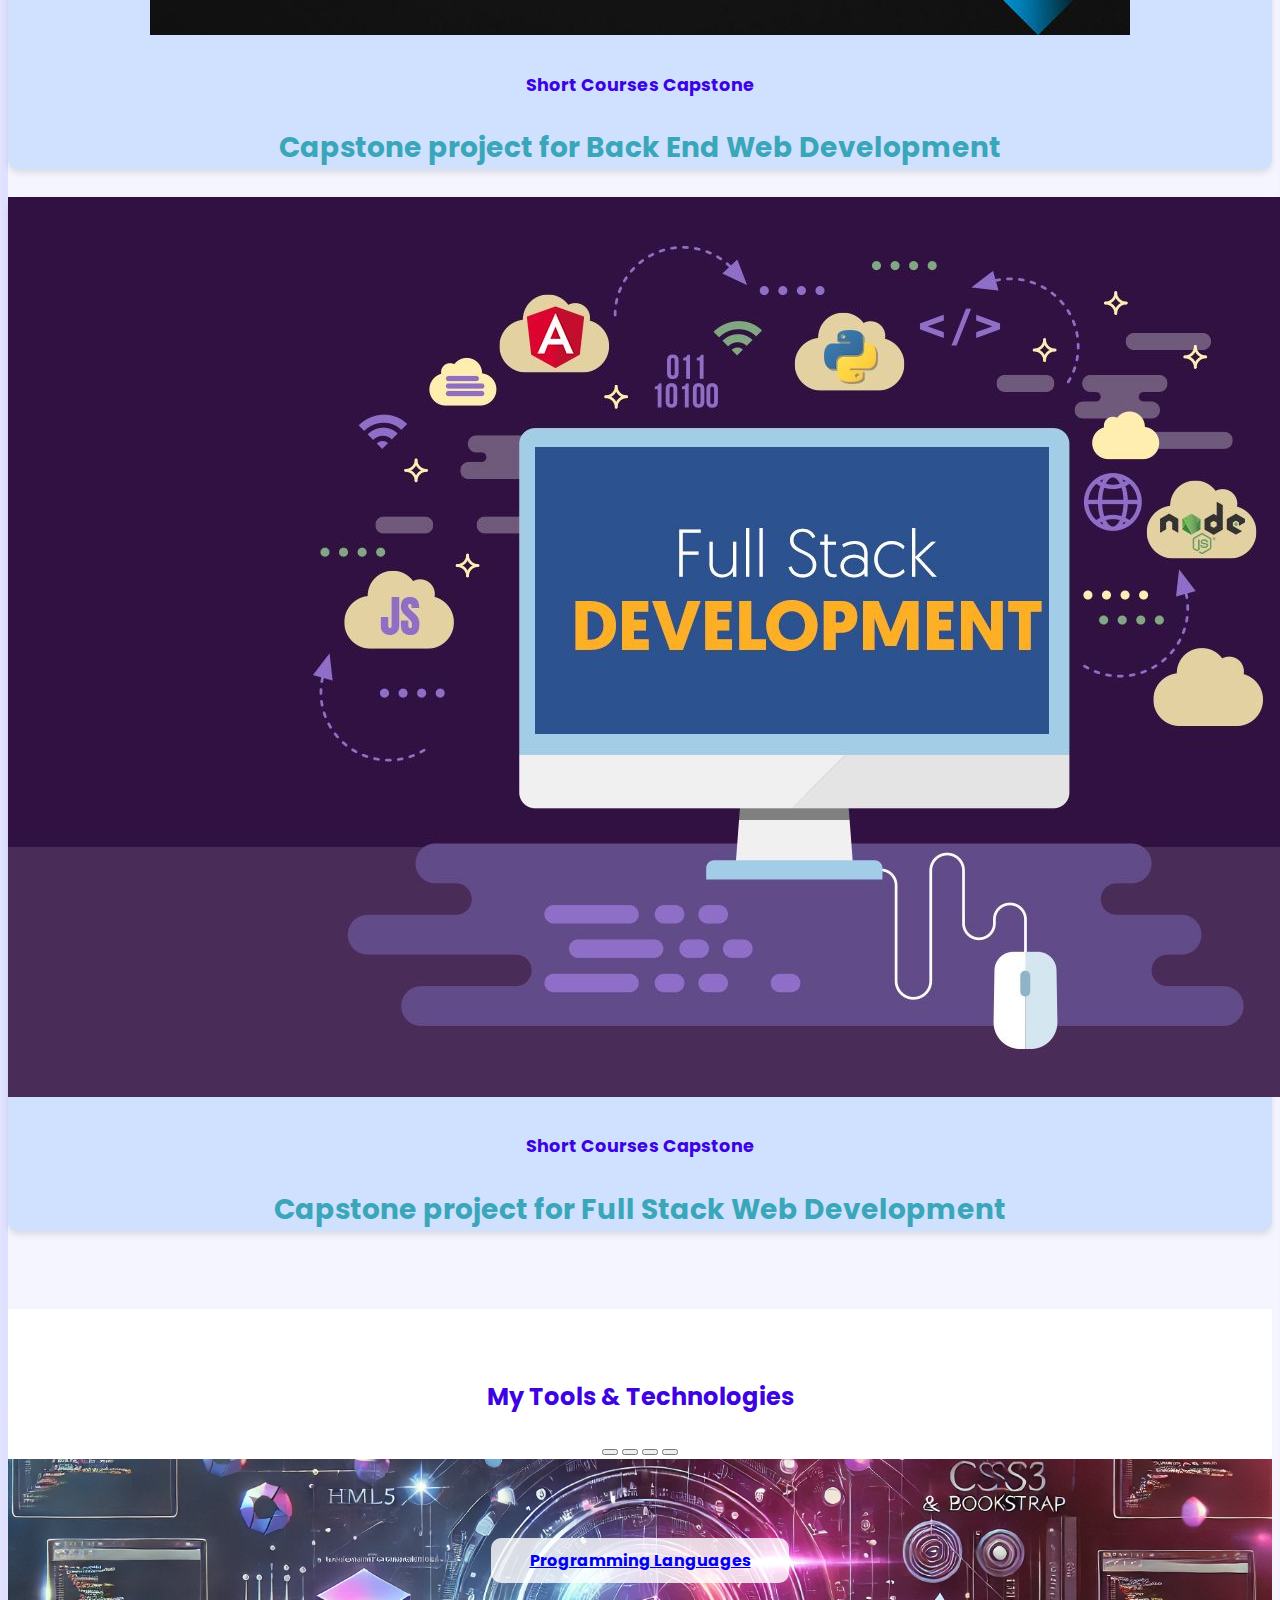
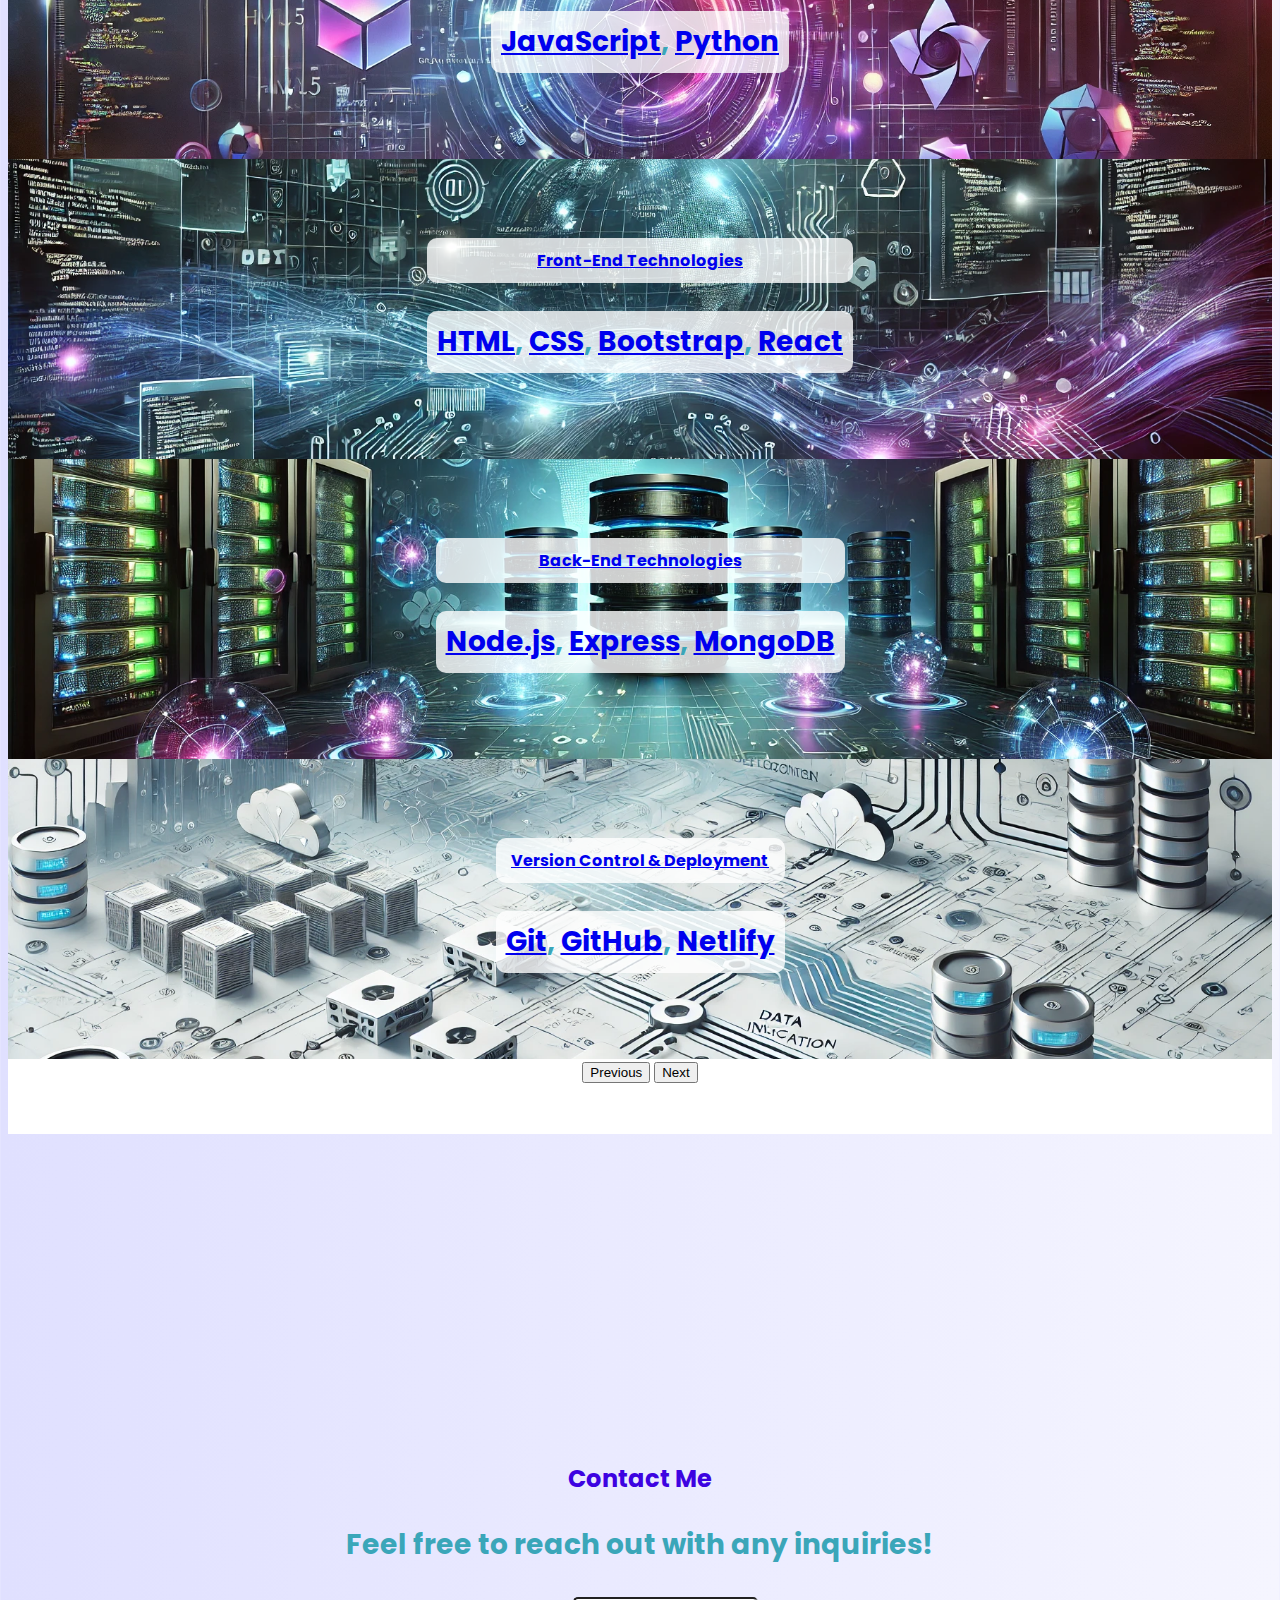
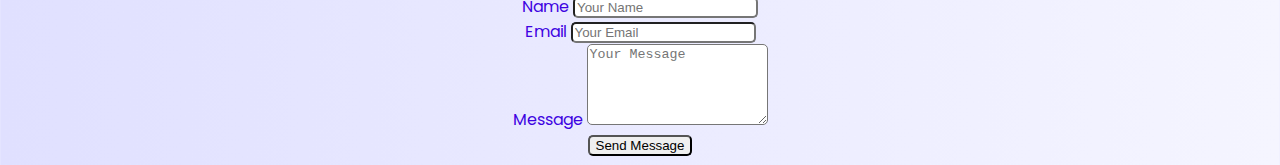
==== commit 70613f4b: "update" ====
--- a/index.html
+++ b/index.html
@@ -117,36 +117,80 @@
 
 	<!-- Tools -->
 	<section id="tools" class="container text-center">
-	        <h2 class="mb-4">My Tools & Technologies</h2>
-	        <div id="toolsCarousel" class="carousel slide" data-bs-ride="carousel">
-	            <div class="carousel-inner">
-	                <div class="carousel-item active" style="background-image: url('images/bgfrontend.png');">
-	                    <h4><a href="https://developer.mozilla.org/en-US/docs/Web/JavaScript" target="_blank">Programming Languages</a></h4>
-	                    <p><a href="https://developer.mozilla.org/en-US/docs/Web/JavaScript" target="_blank">JavaScript</a>, <a href="https://www.python.org/" target="_blank">Python</a></p>
-	                </div>
-	                <div class="carousel-item" style="background-image: url('images/bgprog.png');">
-	                    <h4><a href="https://developer.mozilla.org/en-US/docs/Web/HTML" target="_blank">Front-End Technologies</a></h4>
-	                    <p><a href="https://developer.mozilla.org/en-US/docs/Web/HTML" target="_blank">HTML</a>, <a href="https://developer.mozilla.org/en-US/docs/Web/CSS" target="_blank">CSS</a>, <a href="https://getbootstrap.com/" target="_blank">Bootstrap</a>, <a href="https://react.dev/" target="_blank">React</a></p>
-	                </div>
-	                <div class="carousel-item" style="background-image: url('images/bgbackend.png');">
-	                    <h4><a href="https://nodejs.org/" target="_blank">Back-End Technologies</a></h4>
-	                    <p><a href="https://nodejs.org/" target="_blank">Node.js</a>, <a href="https://expressjs.com/" target="_blank">Express</a>, <a href="https://www.mongodb.com/" target="_blank">MongoDB</a></p>
-	                </div>
-	                <div class="carousel-item" style="background-image: url('images/bggit.png');">
-	                    <h4><a href="https://git-scm.com/" target="_blank">Version Control & Deployment</a></h4>
-	                    <p><a href="https://git-scm.com/" target="_blank">Git</a>, <a href="https://github.com/" target="_blank">GitHub</a>, <a href="https://www.netlify.com/" target="_blank">Netlify</a></p>
-	                </div>
-	            </div>
-	            <button class="carousel-control-prev" type="button" data-bs-target="#toolsCarousel" data-bs-slide="prev">
-	                <span class="carousel-control-prev-icon" aria-hidden="true"></span>
-	                <span class="visually-hidden">Previous</span>
-	            </button>
-	            <button class="carousel-control-next" type="button" data-bs-target="#toolsCarousel" data-bs-slide="next">
-	                <span class="carousel-control-next-icon" aria-hidden="true"></span>
-	                <span class="visually-hidden">Next</span>
-	            </button>
-	        </div>
-	    </section>
+    <h2 class="mb-4">My Tools & Technologies</h2>
+    
+    <div id="toolsCarousel" class="carousel slide" data-bs-ride="carousel">
+        
+        <!-- Carousel Indicators -->
+        <div class="carousel-indicators">
+            <button type="button" data-bs-target="#toolsCarousel" data-bs-slide-to="0" class="active" aria-current="true" aria-label="Slide 1"></button>
+            <button type="button" data-bs-target="#toolsCarousel" data-bs-slide-to="1" aria-label="Slide 2"></button>
+            <button type="button" data-bs-target="#toolsCarousel" data-bs-slide-to="2" aria-label="Slide 3"></button>
+            <button type="button" data-bs-target="#toolsCarousel" data-bs-slide-to="3" aria-label="Slide 4"></button>
+        </div>
+
+        <div class="carousel-inner">
+            <!-- Programming Languages -->
+            <div class="carousel-item active" id="programming">
+                <div class="d-flex align-items-center justify-content-center h-100">
+                    <div class="text-white bg-dark bg-opacity-50 p-4 rounded">
+                        <h4><a href="https://developer.mozilla.org/en-US/docs/Web/JavaScript" target="_blank" class="text-white text-decoration-none">Programming Languages</a></h4>
+                        <p><a href="https://developer.mozilla.org/en-US/docs/Web/JavaScript" target="_blank" class="text-white text-decoration-none">JavaScript</a>, 
+                           <a href="https://www.python.org/" target="_blank" class="text-white text-decoration-none">Python</a></p>
+                    </div>
+                </div>
+            </div>
+
+            <!-- Front-End Technologies -->
+            <div class="carousel-item" id="frontend">
+                <div class="d-flex align-items-center justify-content-center h-100">
+                    <div class="text-white bg-dark bg-opacity-50 p-4 rounded">
+                        <h4><a href="https://developer.mozilla.org/en-US/docs/Web/HTML" target="_blank" class="text-white text-decoration-none">Front-End Technologies</a></h4>
+                        <p><a href="https://developer.mozilla.org/en-US/docs/Web/HTML" target="_blank" class="text-white text-decoration-none">HTML</a>, 
+                           <a href="https://developer.mozilla.org/en-US/docs/Web/CSS" target="_blank" class="text-white text-decoration-none">CSS</a>, 
+                           <a href="https://getbootstrap.com/" target="_blank" class="text-white text-decoration-none">Bootstrap</a>, 
+                           <a href="https://react.dev/" target="_blank" class="text-white text-decoration-none">React</a></p>
+                    </div>
+                </div>
+            </div>
+
+            <!-- Back-End Technologies -->
+            <div class="carousel-item" id="backend">
+                <div class="d-flex align-items-center justify-content-center h-100">
+                    <div class="text-white bg-dark bg-opacity-50 p-4 rounded">
+                        <h4><a href="https://nodejs.org/" target="_blank" class="text-white text-decoration-none">Back-End Technologies</a></h4>
+                        <p><a href="https://nodejs.org/" target="_blank" class="text-white text-decoration-none">Node.js</a>, 
+                           <a href="https://expressjs.com/" target="_blank" class="text-white text-decoration-none">Express</a>, 
+                           <a href="https://www.mongodb.com/" target="_blank" class="text-white text-decoration-none">MongoDB</a></p>
+                    </div>
+                </div>
+            </div>
+
+            <!-- Version Control & Deployment -->
+            <div class="carousel-item" id="version-control">
+                <div class="d-flex align-items-center justify-content-center h-100">
+                    <div class="text-white bg-dark bg-opacity-50 p-4 rounded">
+                        <h4><a href="https://git-scm.com/" target="_blank" class="text-white text-decoration-none">Version Control & Deployment</a></h4>
+                        <p><a href="https://git-scm.com/" target="_blank" class="text-white text-decoration-none">Git</a>, 
+                           <a href="https://github.com/" target="_blank" class="text-white text-decoration-none">GitHub</a>, 
+                           <a href="https://www.netlify.com/" target="_blank" class="text-white text-decoration-none">Netlify</a></p>
+                    </div>
+                </div>
+            </div>
+        </div>
+
+        <!-- Carousel Controls -->
+        <button class="carousel-control-prev" type="button" data-bs-target="#toolsCarousel" data-bs-slide="prev">
+            <span class="carousel-control-prev-icon" aria-hidden="true"></span>
+            <span class="visually-hidden">Previous</span>
+        </button>
+        <button class="carousel-control-next" type="button" data-bs-target="#toolsCarousel" data-bs-slide="next">
+            <span class="carousel-control-next-icon" aria-hidden="true"></span>
+            <span class="visually-hidden">Next</span>
+        </button>
+
+    </div>
+</section>
 	<section id="contact" class="contact-section py-5">
 	    <div class="container">
 	    	<div id="map" class="row my-3">
@@ -154,7 +198,6 @@
 	    			<iframe 
 	    			width="100%" 
 	    			height="300" 
-	    			style="border:0;" 
 	    			loading="lazy" 
 	    			allowfullscreen 
 	    			referrerpolicy="no-referrer-when-downgrade" 
--- a/index.css
+++ b/index.css
@@ -1,5 +1,5 @@
 body {
-    background: linear-gradient(to right, #e0e0ff, #f5f5ff);
+    background: linear-gradient(to right, #e0e0ff, #f5f5ff);    
     color: #3d03e1;
     text-align: center;
     font-family: 'Poppins', sans-serif;
@@ -68,19 +68,55 @@
     display: flex;
     align-items: center;
     justify-content: center;
-    background-size: contain;
-    background-position: center;
-    background-repeat: no-repeat;
+    background-size: cover !important;
+    background-position: center !important;
+    min-height: 300px;
 }
+
+/* Individual backgrounds must come AFTER the general rule */
+#programming {
+    background-image: url('images/bgfrontend.png') !important;
+}
+#frontend {
+    background-image: url('images/bgprog.png') !important;
+}
+#backend {
+    background-image: url('images/bgbackend.png') !important;
+}
+#version-control {
+    background-image: url('images/bggit.png') !important;
+    background-size: cover !important;
+    min-height: 300px;
+}
+
+/* Carousel controls */
+.carousel-control-prev-icon, .carousel-control-next-icon {
+    width: 3rem !important;
+    height: 3rem !important;
+    filter: invert(20%) !important;
+}
+
+.carousel-control-prev:hover .carousel-control-prev-icon,
+.carousel-control-next:hover .carousel-control-next-icon {
+    filter: invert(50%);
+}
+
+/* Text inside carousel */
 .carousel-item h4, .carousel-item p {
     background: rgba(255, 255, 255, 0.8);
     padding: 10px;
     border-radius: 10px;
 }
+
+/* Contact section styling */
 .contact-section .form-control {
     border-radius: 5px;
 }
 
 .contact-section .btn {
     border-radius: 5px;
+}
+
+iframe {
+    border: 0;
 }